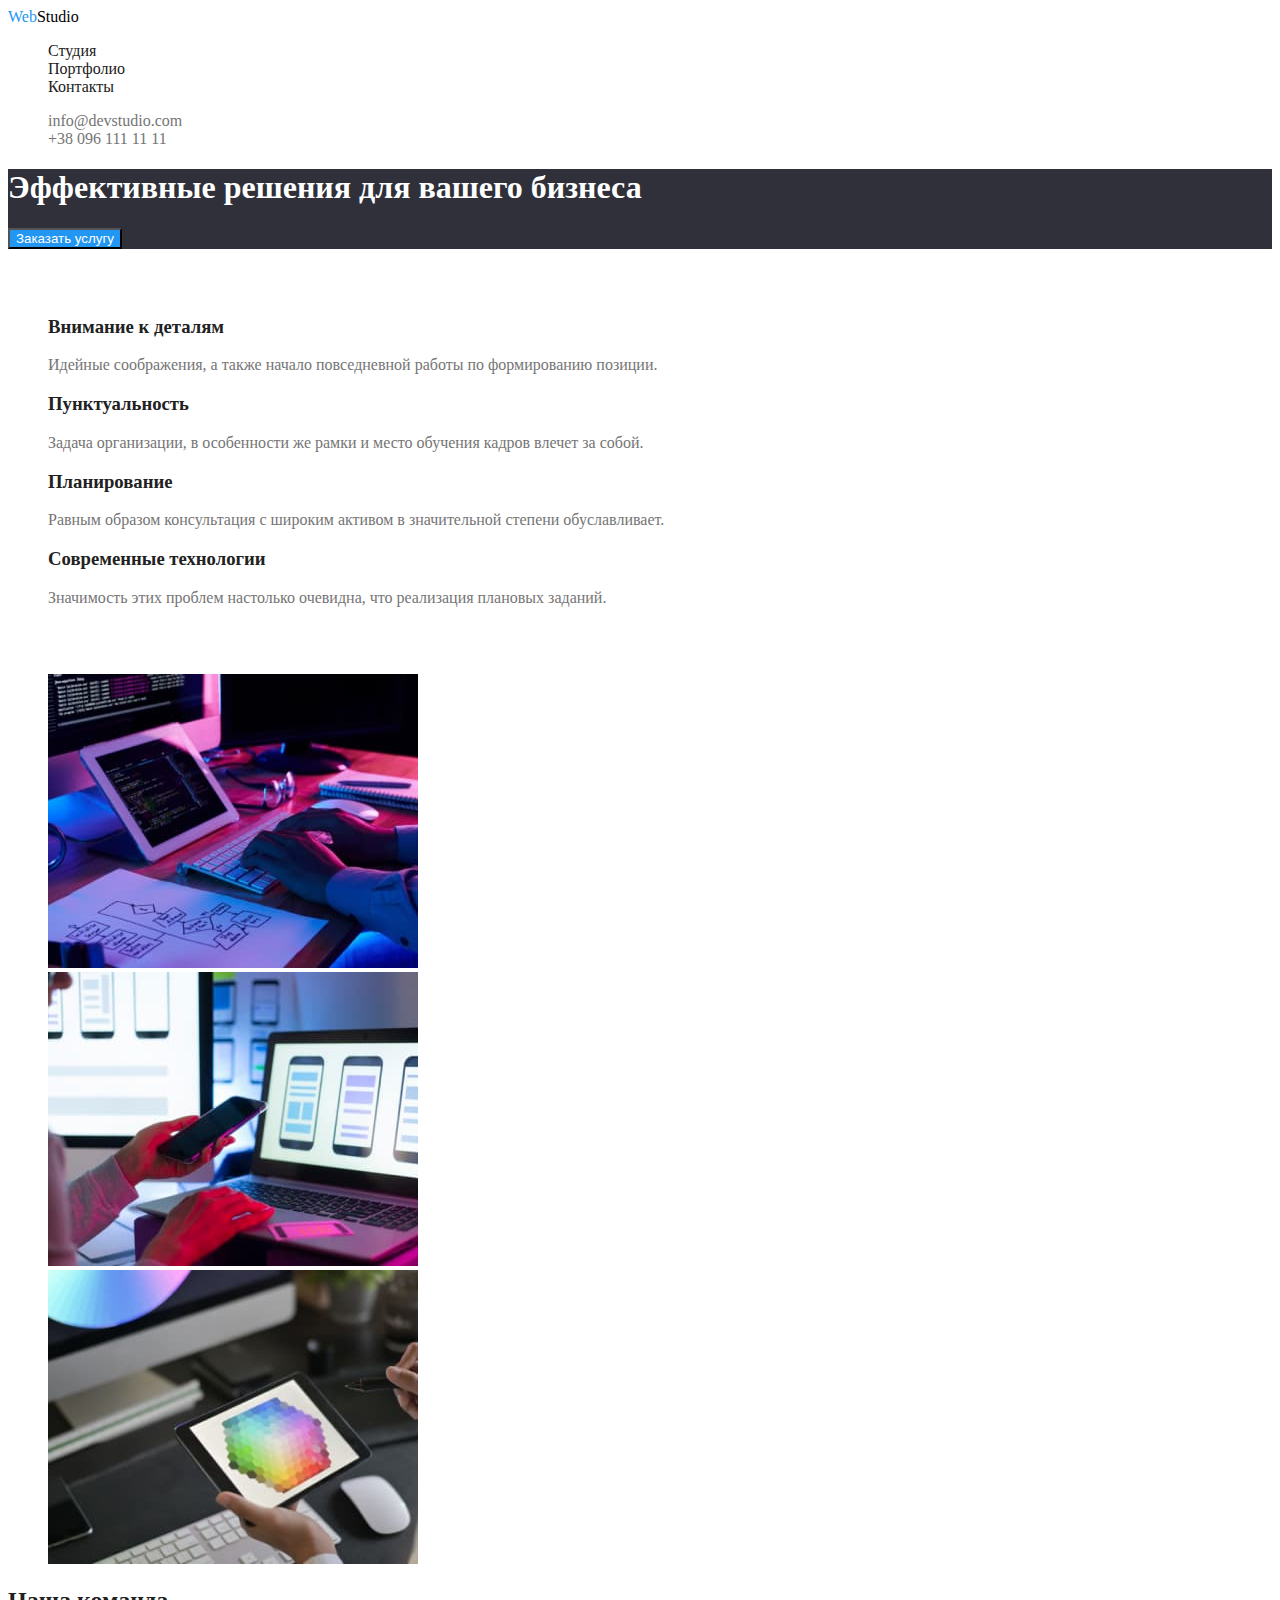
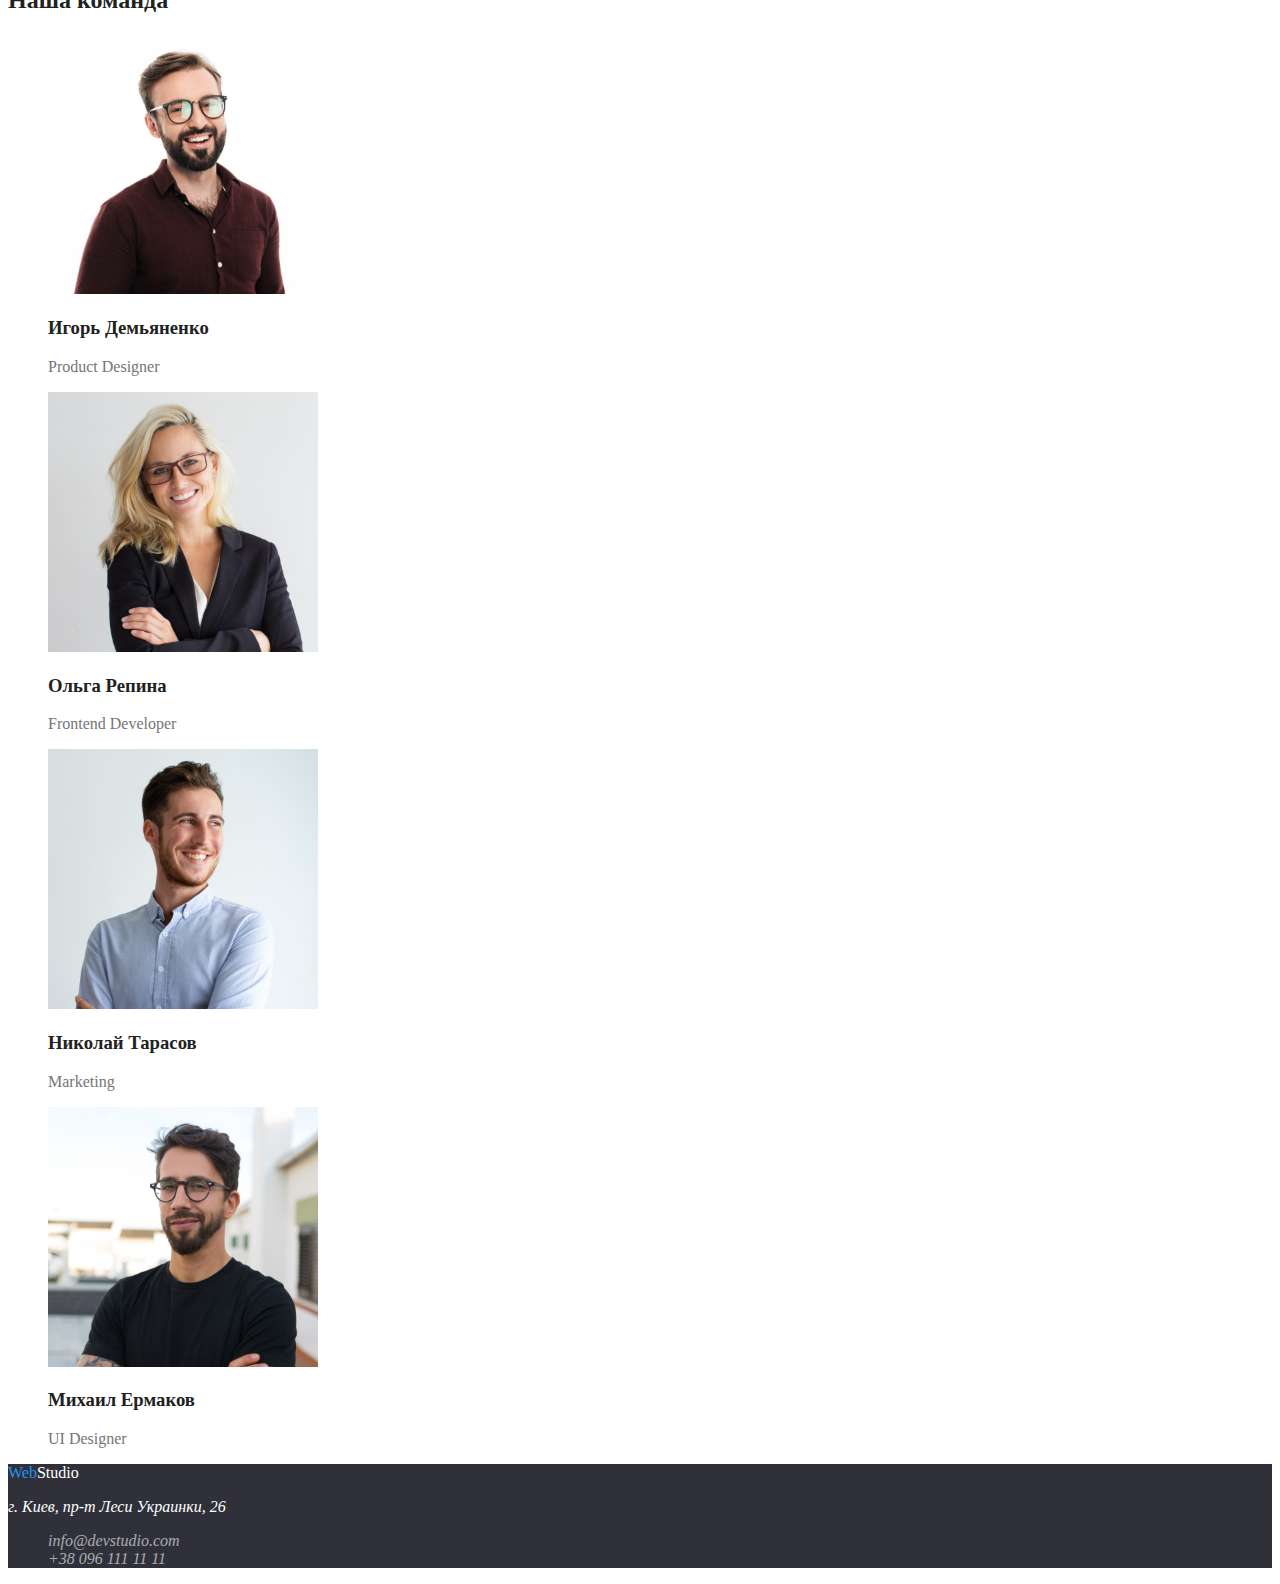
==== index.html @ 600e69ac "Добавляет цвет" ====
<!DOCTYPE html>
<html lang="ru">
    <head>
        <meta charset="UTF-8">
        <meta http-equiv="X-UA-Compatible" content="IE=edge">
        <meta name="viewport" content="width=device-width, initial-scale=1.0">
        <title>Document</title>
        <link rel="stylesheet" href="./CSS/styles.css">
    </head>
    <body>

        <!-- Site header -->
        <header>
            <nav>
                <a href="./index.html" lang="en" class="logo link"> <span class="logo-first-part">Web</span>Studio</a>
                <ul class="list site-nav">
                    <li><a href="./index.html" class="link">Студия</a></li>
                    <li><a href="./portfolio.html" class="link">Портфолио</a></li>
                    <li><a href="" class="link">Контакты</a></li>
                </ul>
            
                <ul class="list auth-nav">
                    <li><a href="mailto:info@devstudio.com" class="link">info@devstudio.com</a></li>
                    <li><a href="tell:+380961111111" class="link">+38 096 111 11 11</a></li>
                </ul>
            </nav>
        </header>

        <main>

            <!-- Banner -->

            <section class="hero">
                <h1 class="hero-title">Эффективные решения
                     для вашего бизнеса</h1>
                <button type="button" class="hero-button">Заказать услугу</button>
            </section>

            <!-- What We offer-->

            <section class="section-offer">
                <h2 class="offer-title">Что мы предлагаем</h2>
                <ul class="list offer-list">
                    <li>
                        <h3 class="title">Внимание к деталям</h3>
                        <p>Идейные соображения, а также начало повседневной работы по формированию позиции.  
                        </p>
                    </li>
                    <li>
                        <h3 class="title">Пунктуальность</h3>
                        <p>Задача организации, в особенности же рамки и место обучения кадров влечет за собой.
                        </p>
                    </li>
                    <li>
                        <h3 class="title">Планирование</h3>
                        <p>Равным образом консультация с широким активом в значительной степени обуславливает.
                        </p>
                    </li>
                    <li>
                        <h3 class="title">Современные технологии</h3>
                        <p>Значимость этих проблем настолько очевидна, что реализация плановых заданий.
                        </p>
                    </li>
                </ul>
            </section>

            <!-- What We do -->

            <section class="section">
                <h2 class="wwd-title">Чем мы занимаемся</h2>
                <ul  class="list">
                    <li>
                        <img src="./images/box1.jpg" alt="Верстка кода" width="370" height="294">
                    </li>
                    <li>
                        <img src="./images/box2.jpg" alt="Оптимизация" width="370" height="294">
                    </li>
                    <li>
                        <img src="./images/box3.jpg" alt="Дизайн" width="370" height="294">
                    </li>
                </ul>
            </section>

            <!-- Our team -->
            
            <section class="team-section">
                <h2 class="section-title">Наша команда</h2>
                <ul class="list team-list">
                    <li>
                        <img src="./images/team_foto_1.jpg" alt="Product Designer" width="270" height="260">
                        <h3 class="title">Игорь Демьяненко</h3>
                        <p lang="en">Product Designer</p>
                    </li>
                    <li>
                        <img src="./images/team_foto_2.jpg" alt="Frontend Developer" width="270" height="260">
                        <h3 class="title">Ольга Репина</h3>
                        <p lang="en">Frontend Developer</p>
                    </li>
                    <li>
                        <img src="./images/team_foto_3.jpg" alt="Marketing" width="270" height="260">
                        <h3 class="title">Николай Тарасов</h3>
                        <p lang="en">Marketing</p>
                    </li>
                    <li>
                        <img src="./images/team_foto_4.jpg" alt="UI Designer" width="270" height="260">
                        <h3 class="title">Михаил Ермаков</h3>
                        <p lang="en">UI Designer</p>
                    </li>
                </ul>
            </section>

        </main>

        <!-- Site footer -->

        <footer class="bg-footer">
            <a href="./index.html" lang="en" class="logo link"><span class="logo-first-part">Web</span>Studio</a>
            <address>
                <p>г. Киев, пр-т Леси Украинки, 26</p>
                <ul class="list auth-footer">
                    <li><a href="mailto:info@devstudio.com" class="link">info@devstudio.com</a></li>
                    <li><a href="tell:+380961111111" class="link">+38 096 111 11 11</a></li>
                </ul>
            </address>
        </footer>
    </body>    

</html>
---- CSS/styles.css ----
/* Color main text #757575  */
/* Second color #212121 */
/* wight #FFFFFF */
/* accent  #2196F3 */
/* logo colors #2196F3 #000000 */
/* footer link color  rgba(255, 255, 255, 0,6) */
/* Hero and footer backgrounds color #2F303A */
 :root {
     --primary-text-color: #757575;
     --title-text-color: #212121;
     --accent-color: #2196F3;
     --main-background-color: #FFFFFF;
     --logo-color: #000000;
     --hero-background-color: #2F303A;
     --our-team-section-background-color: F5F4FA;
     --footer-link-color: rgba(255, 255, 255, 60%);
     
 }

body {
    background-color: var(--main-background-color);
    color: var(--primary-text-color);
}

.logo {
    color: var(--logo-color);
}

.logo-first-part {
    color: var(--accent-color);
}

/* Site nav */
.list {
    list-style: none;
}

.link{
    text-decoration: none;
}

.site-nav .link {
    color: var(--title-text-color);
}

.site-nav .link:hover,
.site-nav .link:focus,
.auth-nav .link:hover,
.auth-nav .link:focus{
    color: var(--accent-color);
}

.auth-nav .link {
    color: var(--primary-text-color);
}

/* Main content */

.hero {
    background-color: var(--hero-background-color);
}

.hero-title {
    color: var(--main-background-color);
}

.hero-button {
    background-color: var(--accent-color);
    color: var(--main-background-color);
}

.offer-title,
.wwd-title,
.title-portfolio {
    color: var(--main-background-color);
}

.section-title,
.offer-list .title,
.team-list .title,
.project-list .title {
   color: var(--title-text-color); 
}

.team-section {
    background-color: var(--our-team-section-background-color);
}

.bg-footer,
.bg-footer .logo{
    background-color: var(--hero-background-color);
    color: var(--main-background-color);  
}

.auth-footer .link {
    color: var(--footer-link-color)
}

.portfolio .button {
    background-color: var(--our-team-section-background-color);
    color: var(--title-text-color)
}
.portfolio .button:hover,
.portfolio .button:focus {
    background-color: var(--accent-color);
    color: var(--main-background-color);
}
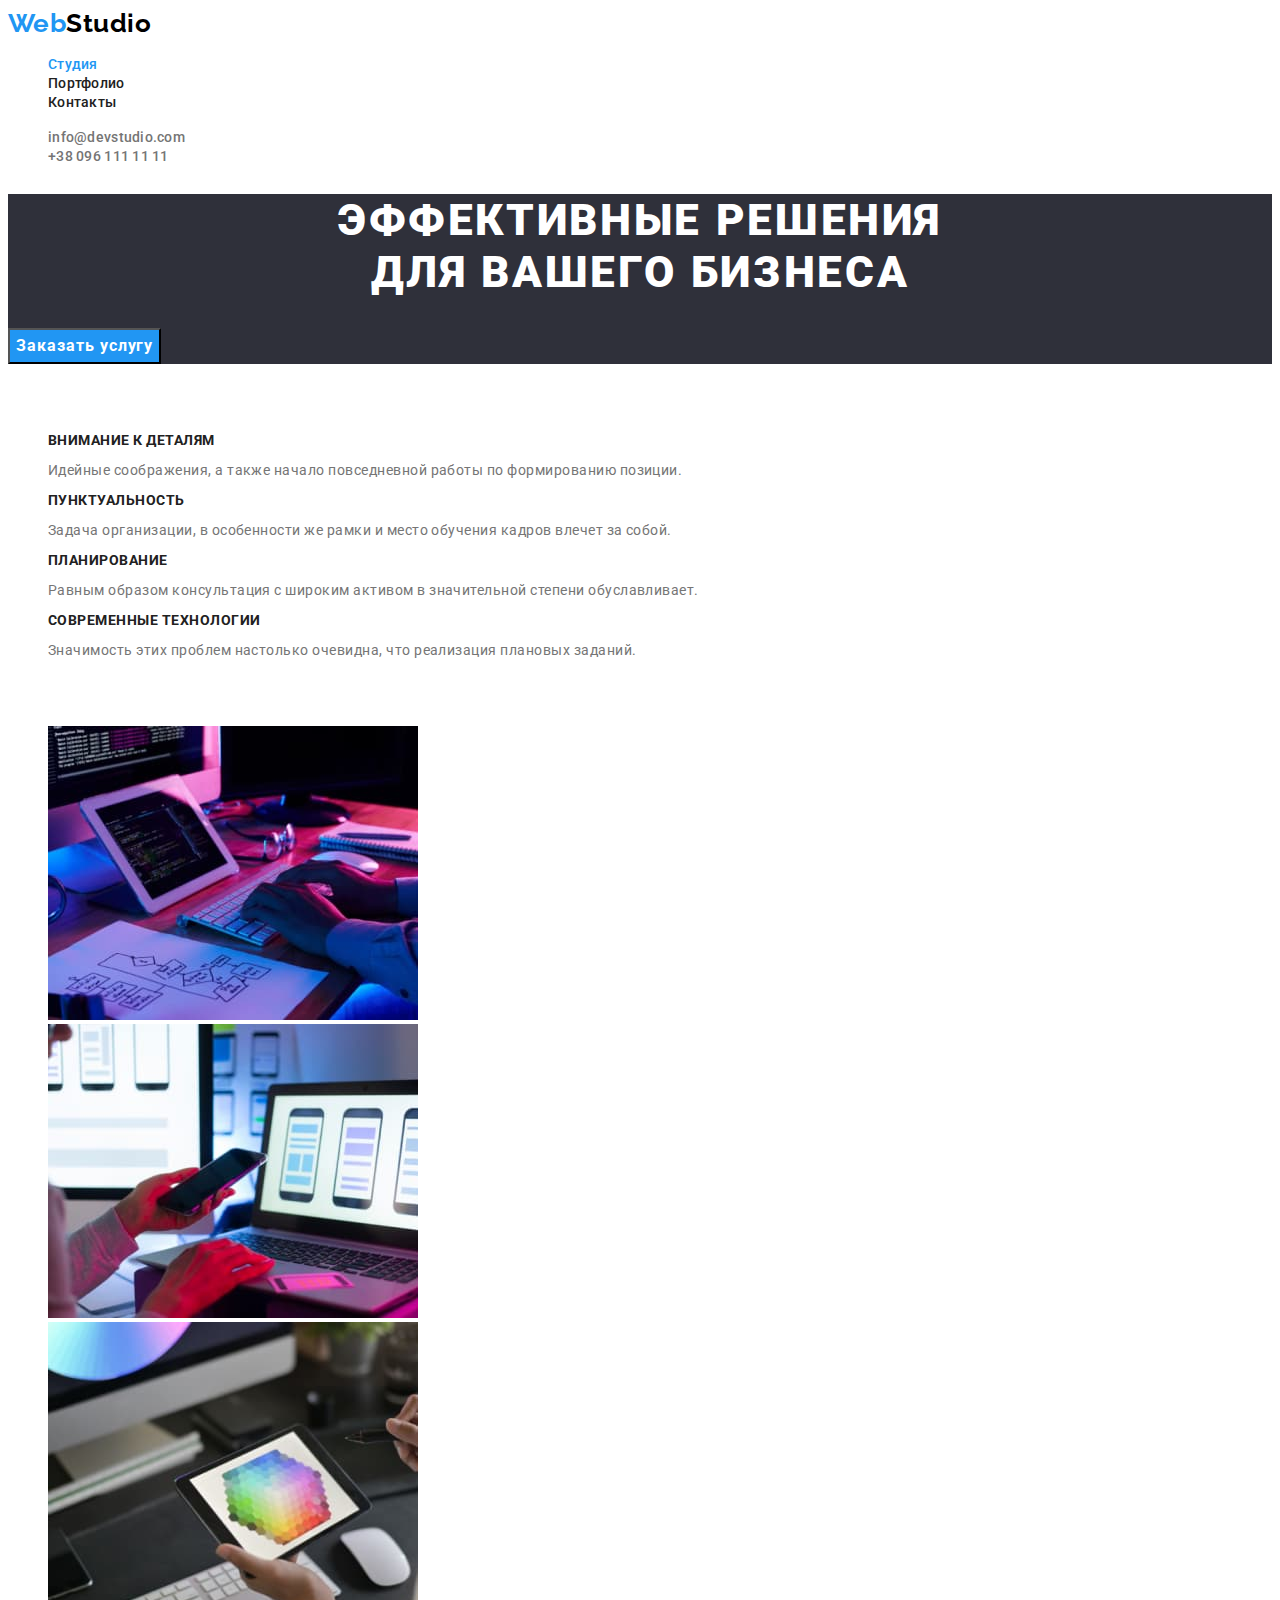
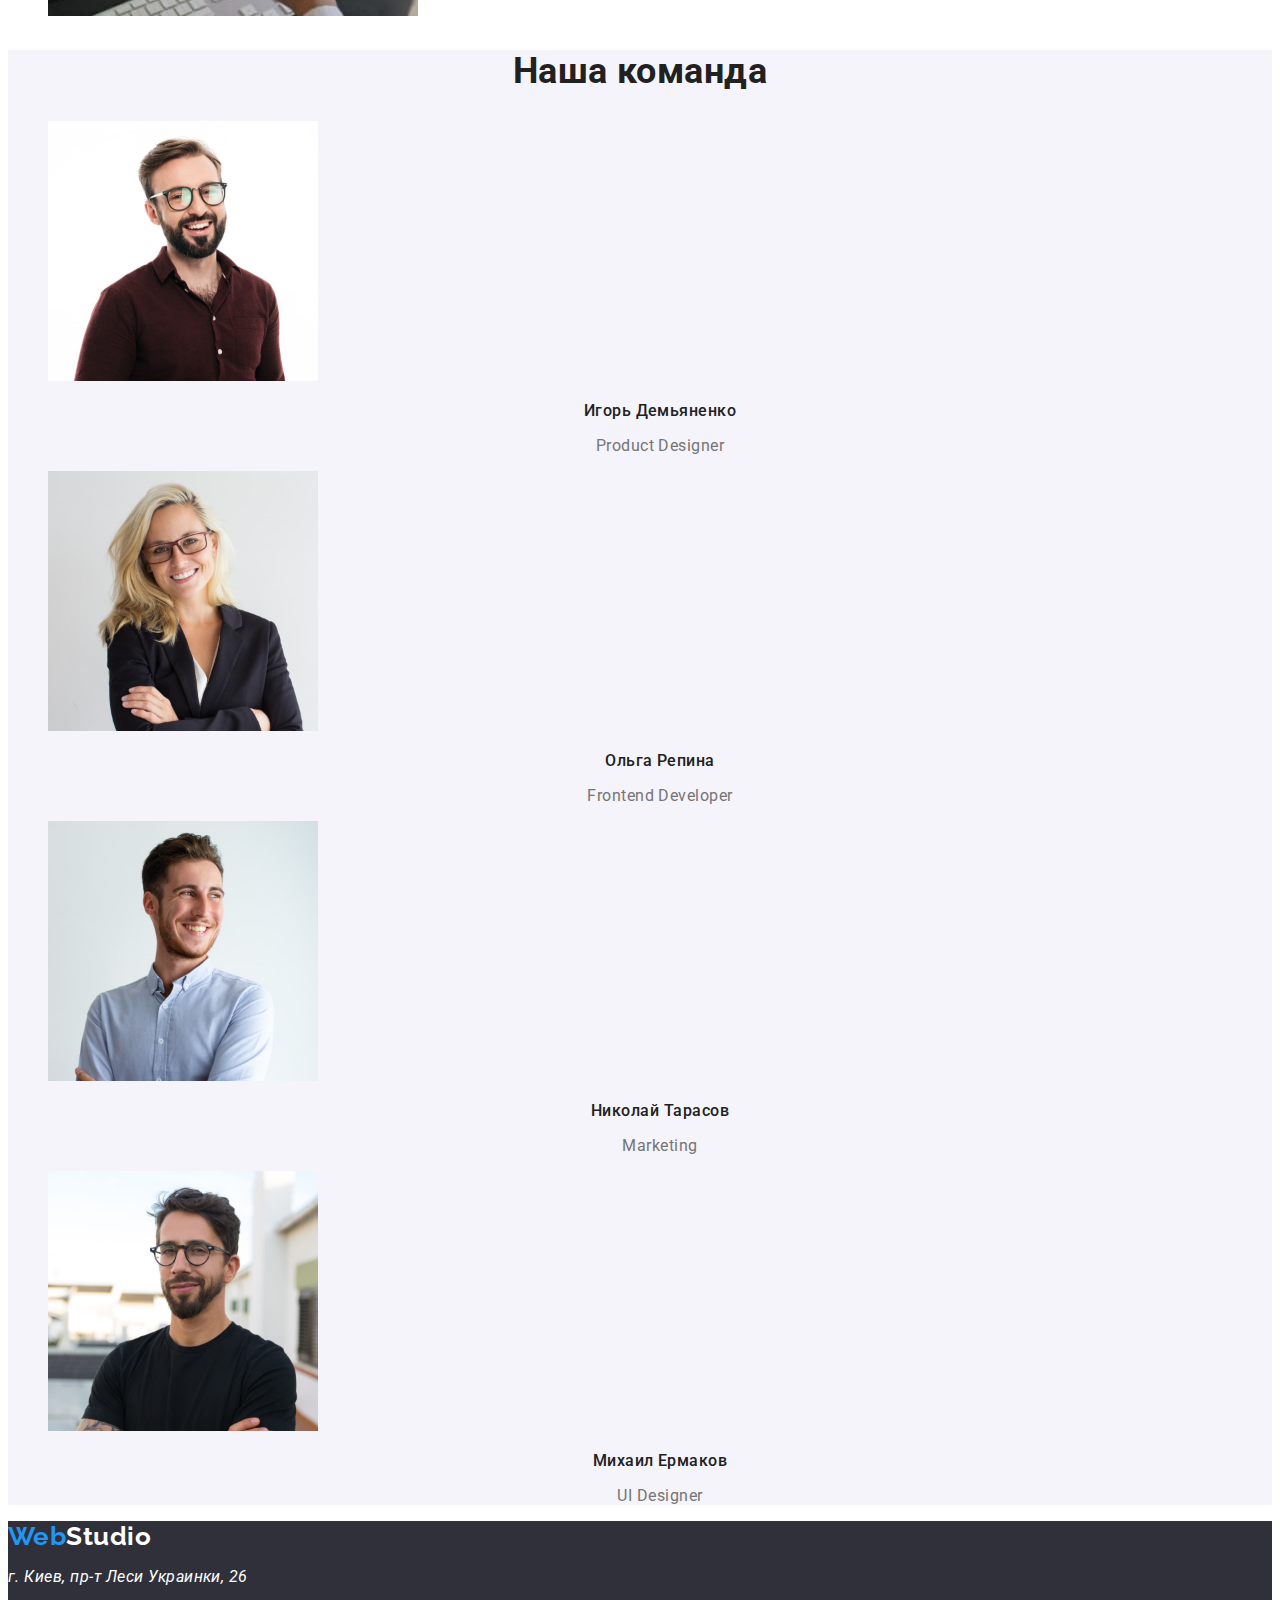
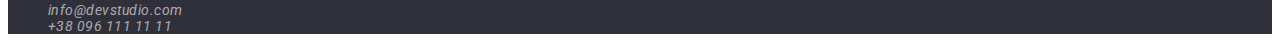
==== commit 25eb38ce: "adds styles to the text" ====
--- a/index.html
+++ b/index.html
@@ -5,6 +5,7 @@
         <meta http-equiv="X-UA-Compatible" content="IE=edge">
         <meta name="viewport" content="width=device-width, initial-scale=1.0">
         <title>Document</title>
+        <link href="https://fonts.googleapis.com/css2?family=Raleway:wght@700&family=Roboto:wght@400;500;700;900&display=swap" rel="stylesheet"> 
         <link rel="stylesheet" href="./CSS/styles.css">
     </head>
     <body>
@@ -14,7 +15,7 @@
             <nav>
                 <a href="./index.html" lang="en" class="logo link"> <span class="logo-first-part">Web</span>Studio</a>
                 <ul class="list site-nav">
-                    <li><a href="./index.html" class="link">Студия</a></li>
+                    <li><a href="./index.html" class="link current">Студия</a></li>
                     <li><a href="./portfolio.html" class="link">Портфолио</a></li>
                     <li><a href="" class="link">Контакты</a></li>
                 </ul>
@@ -31,8 +32,7 @@
             <!-- Banner -->
 
             <section class="hero">
-                <h1 class="hero-title">Эффективные решения
-                     для вашего бизнеса</h1>
+                <h1 class="hero-title">Эффективные решения <br/> для вашего бизнеса</h1>
                 <button type="button" class="hero-button">Заказать услугу</button>
             </section>
 
@@ -43,22 +43,22 @@
                 <ul class="list offer-list">
                     <li>
                         <h3 class="title">Внимание к деталям</h3>
-                        <p>Идейные соображения, а также начало повседневной работы по формированию позиции.  
+                        <p class="text">Идейные соображения, а также начало повседневной работы по формированию позиции.  
                         </p>
                     </li>
                     <li>
                         <h3 class="title">Пунктуальность</h3>
-                        <p>Задача организации, в особенности же рамки и место обучения кадров влечет за собой.
+                        <p class="text">Задача организации, в особенности же рамки и место обучения кадров влечет за собой.
                         </p>
                     </li>
                     <li>
                         <h3 class="title">Планирование</h3>
-                        <p>Равным образом консультация с широким активом в значительной степени обуславливает.
+                        <p class="text">Равным образом консультация с широким активом в значительной степени обуславливает.
                         </p>
                     </li>
                     <li>
                         <h3 class="title">Современные технологии</h3>
-                        <p>Значимость этих проблем настолько очевидна, что реализация плановых заданий.
+                        <p class="text">Значимость этих проблем настолько очевидна, что реализация плановых заданий.
                         </p>
                     </li>
                 </ul>
@@ -89,22 +89,22 @@
                     <li>
                         <img src="./images/team_foto_1.jpg" alt="Product Designer" width="270" height="260">
                         <h3 class="title">Игорь Демьяненко</h3>
-                        <p lang="en">Product Designer</p>
+                        <p lang="en" class="text">Product Designer</p>
                     </li>
                     <li>
                         <img src="./images/team_foto_2.jpg" alt="Frontend Developer" width="270" height="260">
                         <h3 class="title">Ольга Репина</h3>
-                        <p lang="en">Frontend Developer</p>
+                        <p lang="en" class="text">Frontend Developer</p>
                     </li>
                     <li>
                         <img src="./images/team_foto_3.jpg" alt="Marketing" width="270" height="260">
                         <h3 class="title">Николай Тарасов</h3>
-                        <p lang="en">Marketing</p>
+                        <p lang="en" class="text">Marketing</p>
                     </li>
                     <li>
                         <img src="./images/team_foto_4.jpg" alt="UI Designer" width="270" height="260">
                         <h3 class="title">Михаил Ермаков</h3>
-                        <p lang="en">UI Designer</p>
+                        <p lang="en" class="text">UI Designer</p>
                     </li>
                 </ul>
             </section>
--- a/CSS/styles.css
+++ b/CSS/styles.css
@@ -13,7 +13,7 @@
      --main-background-color: #FFFFFF;
      --logo-color: #000000;
      --hero-background-color: #2F303A;
-     --our-team-section-background-color: F5F4FA;
+     --our-team-section-background-color: #F5F4FA;
      --footer-link-color: rgba(255, 255, 255, 60%);
      
  }
@@ -21,10 +21,16 @@
 body {
     background-color: var(--main-background-color);
     color: var(--primary-text-color);
+    font-family: Roboto, sans-serif;
+    letter-spacing: 0.03em;
 }
 
 .logo {
     color: var(--logo-color);
+    font-family: Raleway, cursive; 
+    font-weight: bold;
+    font-size: 26px;
+    line-height: 1,19;
 }
 
 .logo-first-part {
@@ -42,6 +48,10 @@
 
 .site-nav .link {
     color: var(--title-text-color);
+    font-weight: 500;
+    font-size: 14px;
+    line-height: 1,14;
+    letter-spacing: 0.02em;
 }
 
 .site-nav .link:hover,
@@ -51,8 +61,17 @@
     color: var(--accent-color);
 }
 
+.site-nav .link.current,
+.title-portfolio .button.current {
+    color: var(--accent-color);
+}
+
 .auth-nav .link {
     color: var(--primary-text-color);
+    font-weight: 500;
+    font-size: 14px;
+    line-height: 1,14;
+    letter-spacing: 0.02em;
 }
 
 /* Main content */
@@ -63,11 +82,22 @@
 
 .hero-title {
     color: var(--main-background-color);
+    font-weight: 900;
+    font-size: 44px;
+    line-height: 1,36;
+    text-align: center;
+    letter-spacing: 0.06em;
+    text-transform: uppercase;
 }
 
 .hero-button {
     background-color: var(--accent-color);
     color: var(--main-background-color);
+    font-family: inherit;
+    font-weight: bold;
+    font-size: 16px;
+    line-height: 1.88;
+    letter-spacing: 0.06em;
 }
 
 .offer-title,
@@ -83,8 +113,41 @@
    color: var(--title-text-color); 
 }
 
+.section-title {
+    font-weight: bold;
+    font-size: 36px;
+    line-height: 1,16;
+    text-align: center;
+}
+
+.offer-list .title {
+    font-weight: bold;
+    font-size: 14px;
+    line-height: 1,14;
+    text-transform: uppercase;
+}
+
+.section-offer .text{
+    font-size: 14px;
+    line-height: 1,71;
+}
+
 .team-section {
     background-color: var(--our-team-section-background-color);
+}
+
+.team-section .title {
+    font-weight: 500;
+    font-size: 16px;
+    line-height: 1,19;
+    text-align: center;
+}
+
+.team-section .text {
+    font-size: 16px;
+    line-height: 1,19;
+    text-align: center;
+
 }
 
 .bg-footer,
@@ -97,15 +160,36 @@
     color: var(--footer-link-color)
 }
 
+.auth-footer {
+    font-size: 14px;
+    line-height: 1,71;
+}
+
 .portfolio .button {
     background-color: var(--our-team-section-background-color);
-    color: var(--title-text-color)
+    color: var(--title-text-color);
+    font-family: inherit;
+    font-weight: 500;
+    font-size: 16px;
+    line-height: 1,63;
 }
 .portfolio .button:hover,
 .portfolio .button:focus {
     background-color: var(--accent-color);
     color: var(--main-background-color);
 }
+
+.project-list .title {
+    font-weight: bold;
+    font-size: 18px;
+    line-height: 2;
+    letter-spacing: 0.06em;
+}
+
+.project-list .text {
+    font-size: 16px;
+    line-height: 1,88;
+}
     
 
 
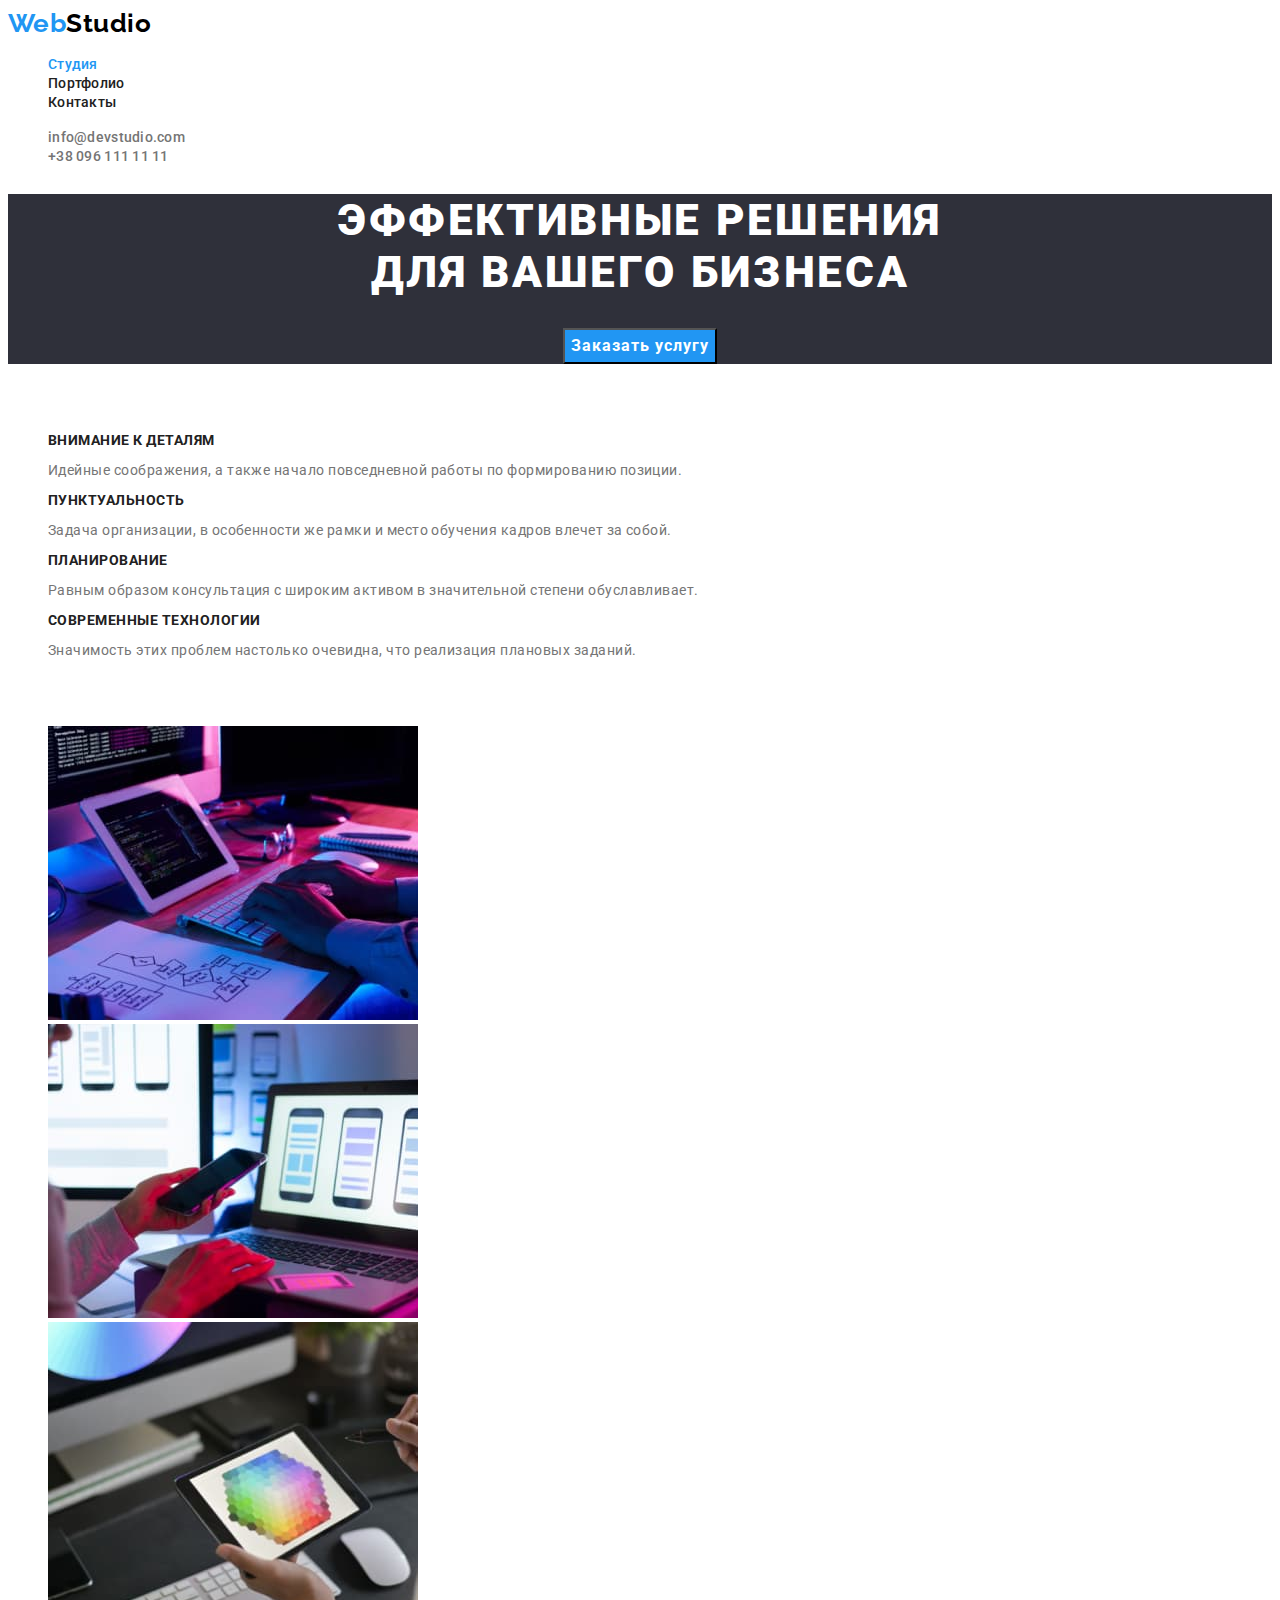
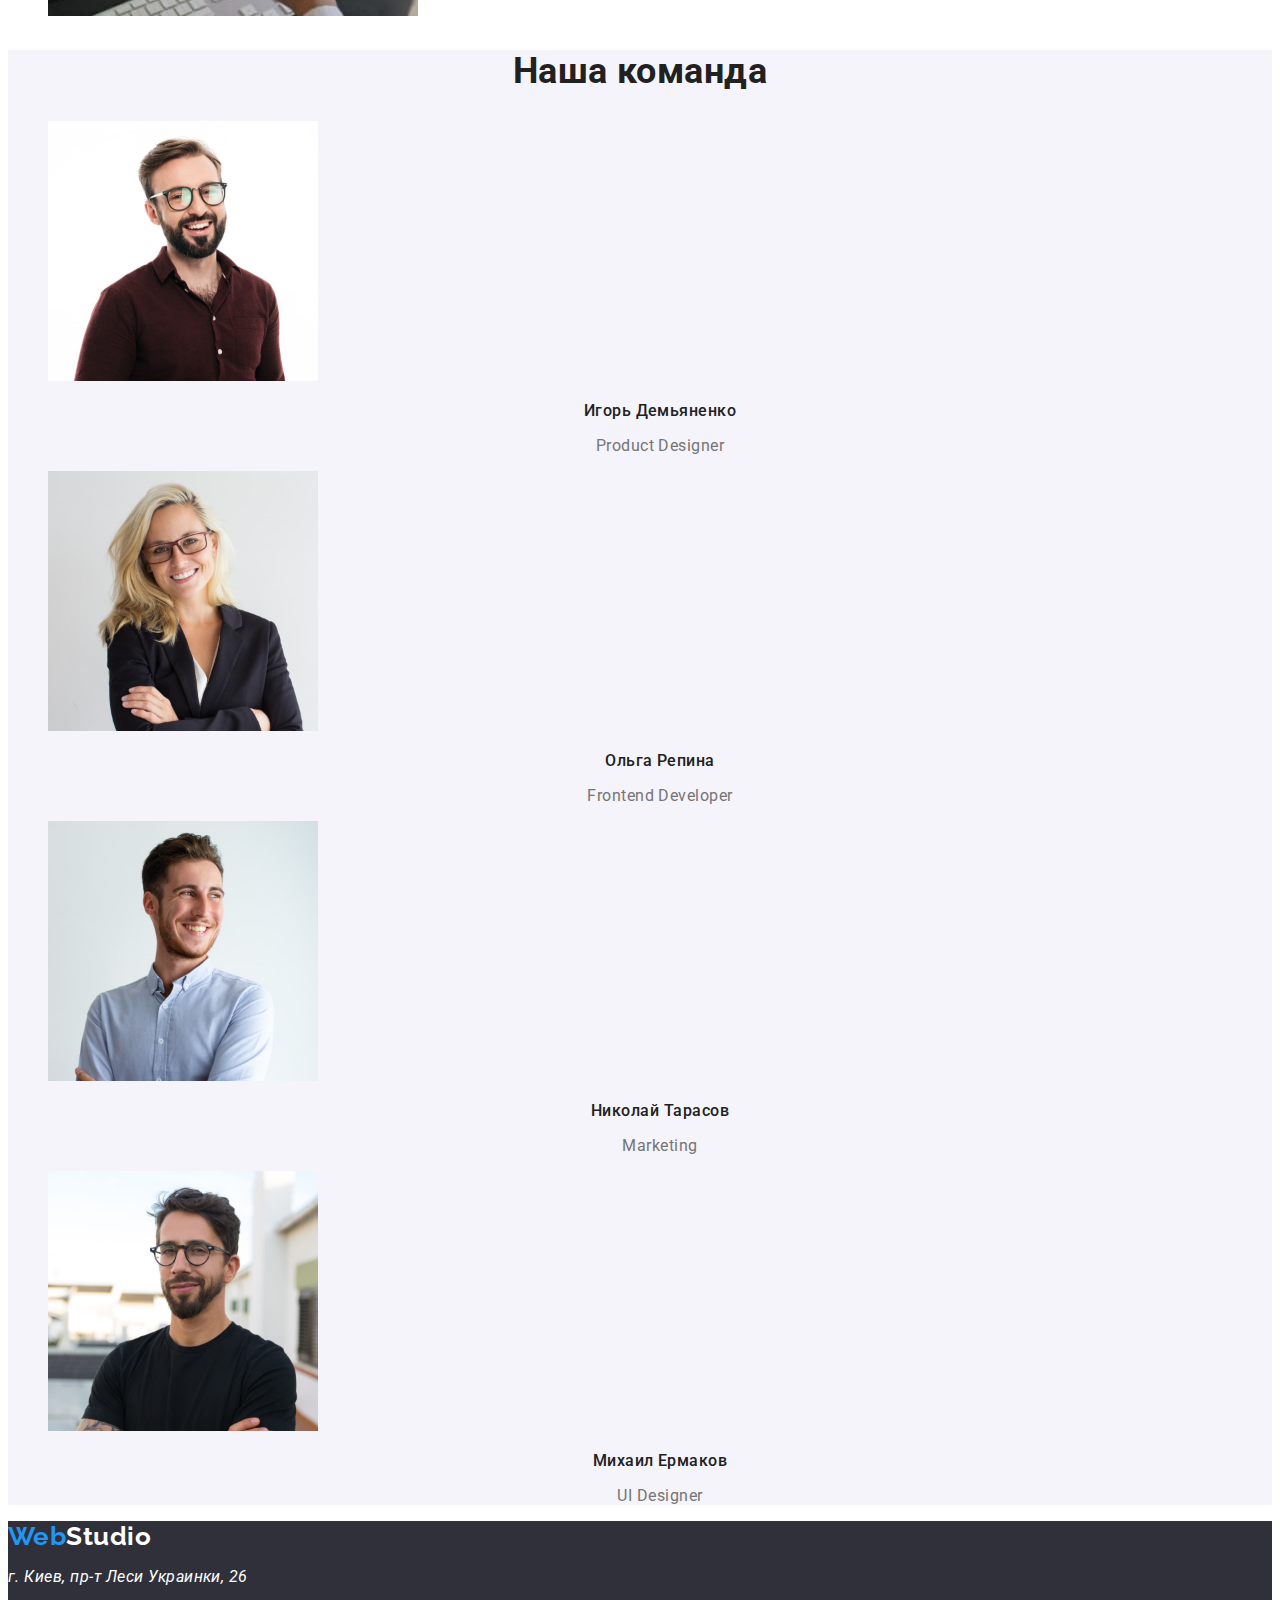
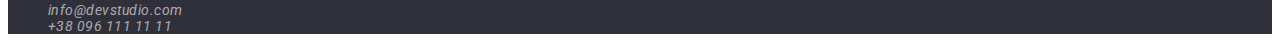
==== commit 126d4ba2: "Addes edits" ====
--- a/index.html
+++ b/index.html
@@ -22,7 +22,7 @@
             
                 <ul class="list auth-nav">
                     <li><a href="mailto:info@devstudio.com" class="link">info@devstudio.com</a></li>
-                    <li><a href="tell:+380961111111" class="link">+38 096 111 11 11</a></li>
+                    <li><a href="tel:+380961111111" class="link">+38 096 111 11 11</a></li>
                 </ul>
             </nav>
         </header>
@@ -119,7 +119,7 @@
                 <p>г. Киев, пр-т Леси Украинки, 26</p>
                 <ul class="list auth-footer">
                     <li><a href="mailto:info@devstudio.com" class="link">info@devstudio.com</a></li>
-                    <li><a href="tell:+380961111111" class="link">+38 096 111 11 11</a></li>
+                    <li><a href="tel:+380961111111" class="link">+38 096 111 11 11</a></li>
                 </ul>
             </address>
         </footer>
--- a/CSS/styles.css
+++ b/CSS/styles.css
@@ -28,7 +28,7 @@
 .logo {
     color: var(--logo-color);
     font-family: Raleway, cursive; 
-    font-weight: bold;
+    font-weight: 700;
     font-size: 26px;
     line-height: 1,19;
 }
@@ -74,10 +74,11 @@
     letter-spacing: 0.02em;
 }
 
-/* Main content */
+/* Hero content */
 
 .hero {
     background-color: var(--hero-background-color);
+    text-align: center;
 }
 
 .hero-title {
@@ -94,7 +95,7 @@
     background-color: var(--accent-color);
     color: var(--main-background-color);
     font-family: inherit;
-    font-weight: bold;
+    font-weight: 700;
     font-size: 16px;
     line-height: 1.88;
     letter-spacing: 0.06em;
@@ -114,14 +115,14 @@
 }
 
 .section-title {
-    font-weight: bold;
+    font-weight: 700;
     font-size: 36px;
     line-height: 1,16;
     text-align: center;
 }
 
 .offer-list .title {
-    font-weight: bold;
+    font-weight: 700;
     font-size: 14px;
     line-height: 1,14;
     text-transform: uppercase;
@@ -149,6 +150,8 @@
     text-align: center;
 
 }
+
+/* Footer content */
 
 .bg-footer,
 .bg-footer .logo{
@@ -160,10 +163,18 @@
     color: var(--footer-link-color)
 }
 
+.auth-footer .link:hover,
+.auth-footer .link:focus {
+    background-color: var(--primary-text-color);
+    color: var(--our-team-section-background-color);
+}
+
 .auth-footer {
     font-size: 14px;
     line-height: 1,71;
 }
+
+/* Portfolio content */
 
 .portfolio .button {
     background-color: var(--our-team-section-background-color);
@@ -173,6 +184,12 @@
     font-size: 16px;
     line-height: 1,63;
 }
+
+.portfolio .button,
+.hero-button {
+    cursor: pointer;
+}
+
 .portfolio .button:hover,
 .portfolio .button:focus {
     background-color: var(--accent-color);
@@ -180,7 +197,7 @@
 }
 
 .project-list .title {
-    font-weight: bold;
+    font-weight: 700;
     font-size: 18px;
     line-height: 2;
     letter-spacing: 0.06em;
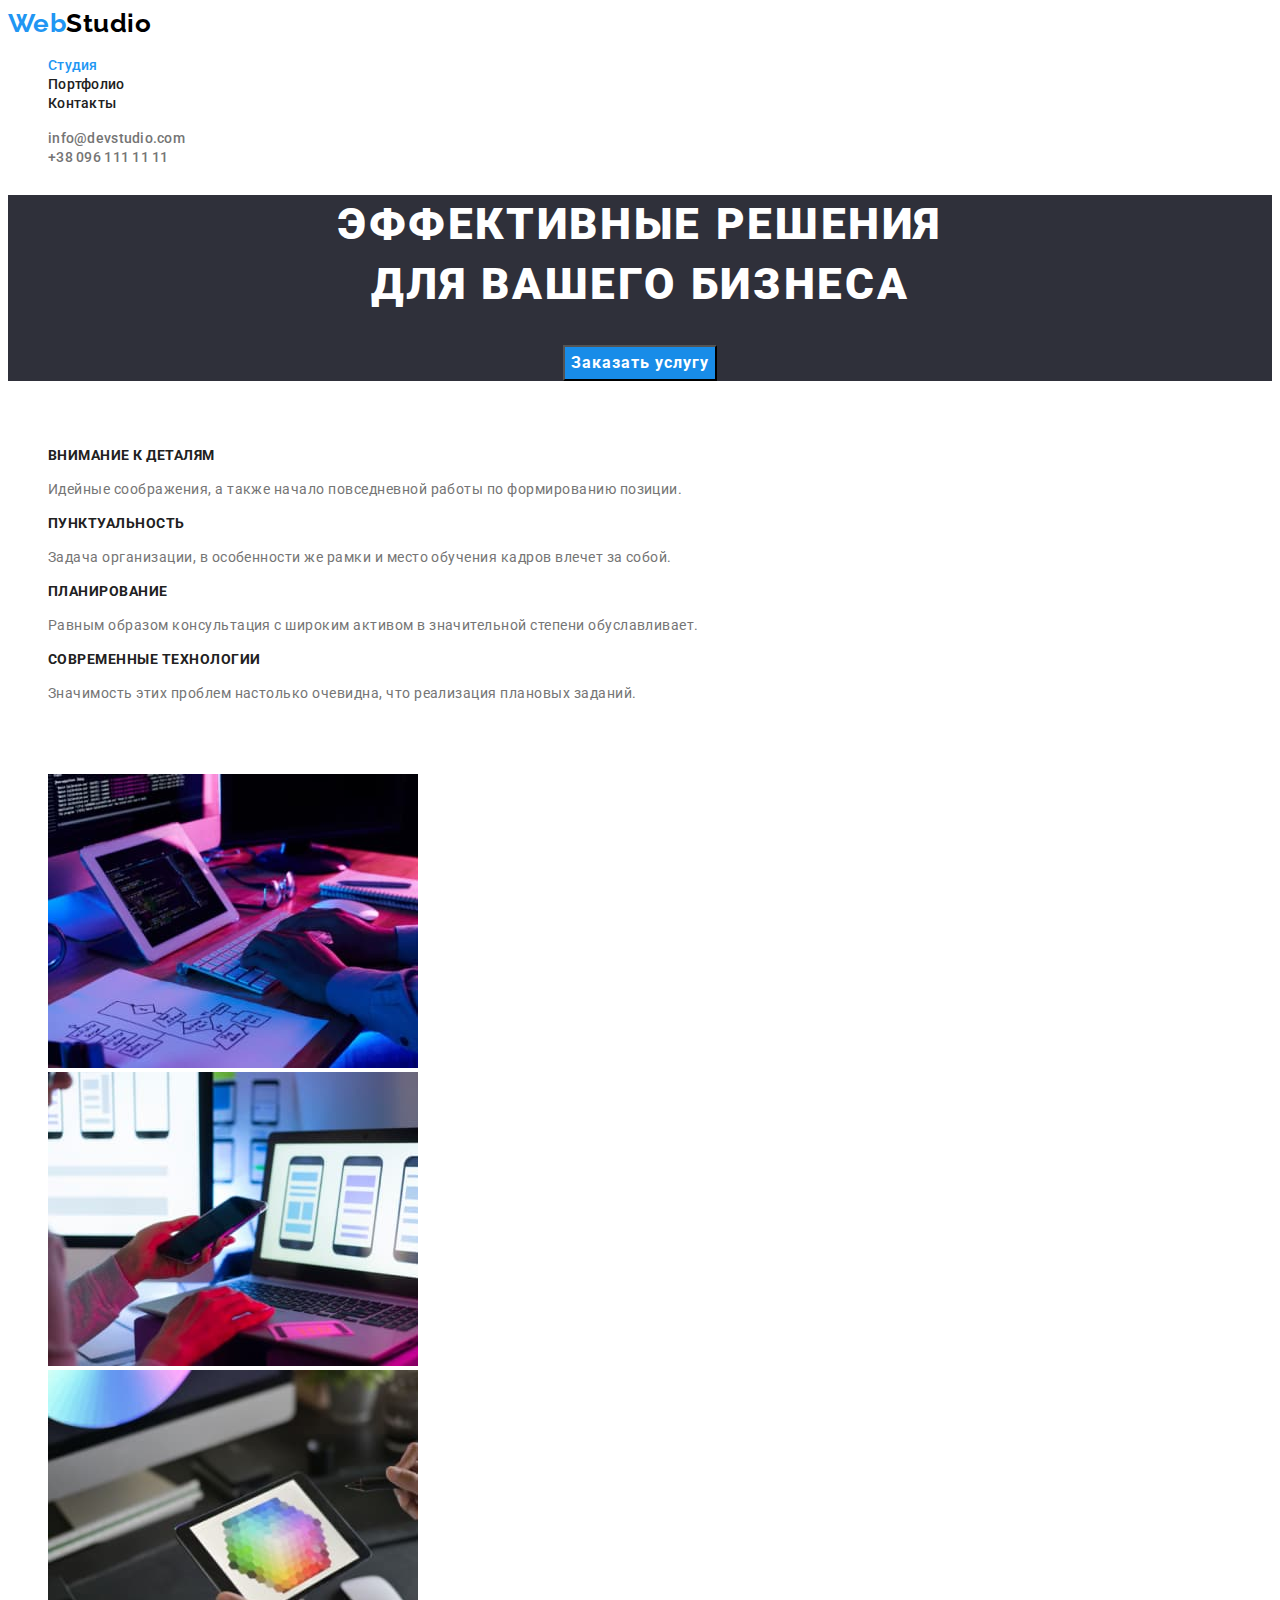
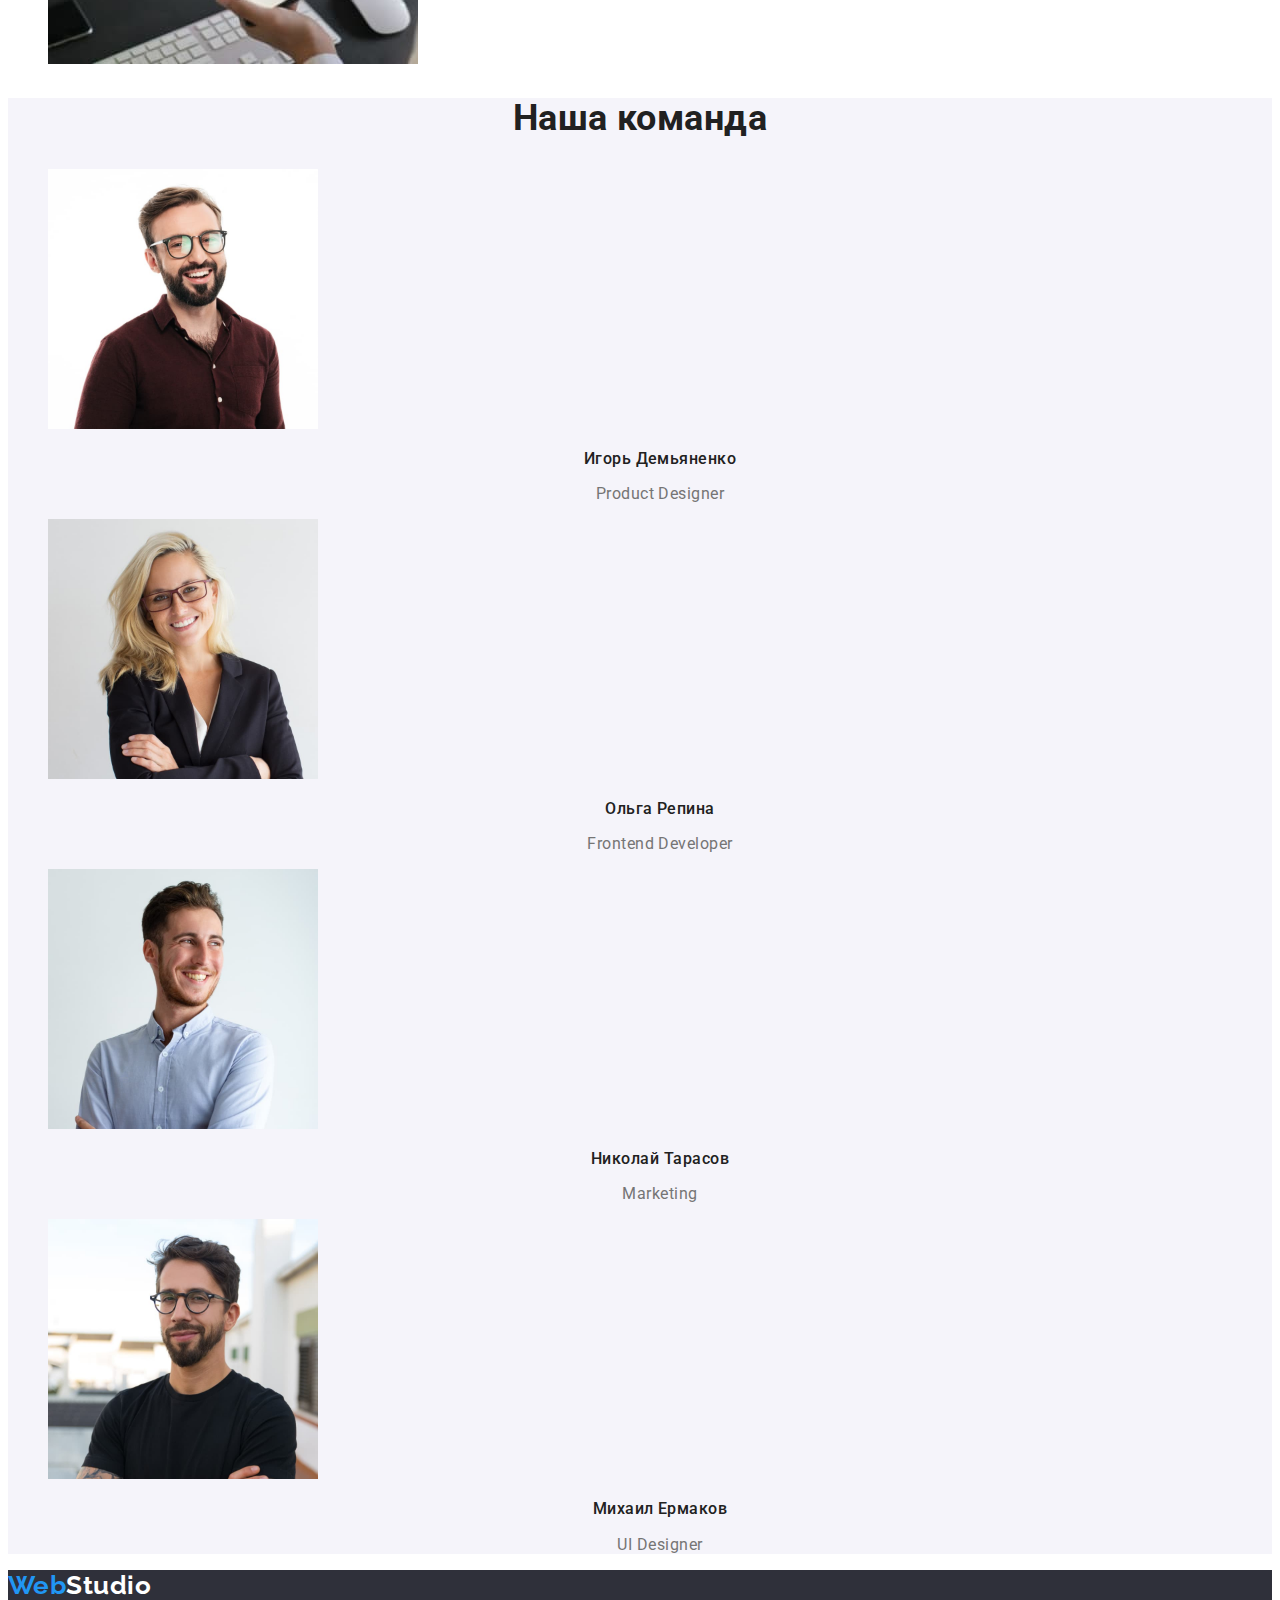
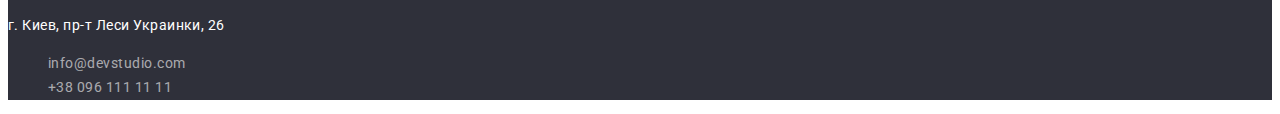
==== commit faa24890: "addes edit to portfolio ul  and footer address" ====
--- a/index.html
+++ b/index.html
@@ -115,7 +115,7 @@
 
         <footer class="bg-footer">
             <a href="./index.html" lang="en" class="logo link"><span class="logo-first-part">Web</span>Studio</a>
-            <address>
+            <address class="address">
                 <p>г. Киев, пр-т Леси Украинки, 26</p>
                 <ul class="list auth-footer">
                     <li><a href="mailto:info@devstudio.com" class="link">info@devstudio.com</a></li>
--- a/CSS/styles.css
+++ b/CSS/styles.css
@@ -15,6 +15,7 @@
      --hero-background-color: #2F303A;
      --our-team-section-background-color: #F5F4FA;
      --footer-link-color: rgba(255, 255, 255, 60%);
+     --hero-button-color: #188CE8;
      
  }
 
@@ -30,7 +31,7 @@
     font-family: Raleway, cursive; 
     font-weight: 700;
     font-size: 26px;
-    line-height: 1,19;
+    line-height: 1.19;
 }
 
 .logo-first-part {
@@ -50,7 +51,7 @@
     color: var(--title-text-color);
     font-weight: 500;
     font-size: 14px;
-    line-height: 1,14;
+    line-height: 1.14;
     letter-spacing: 0.02em;
 }
 
@@ -70,7 +71,7 @@
     color: var(--primary-text-color);
     font-weight: 500;
     font-size: 14px;
-    line-height: 1,14;
+    line-height: 1.14;
     letter-spacing: 0.02em;
 }
 
@@ -85,20 +86,27 @@
     color: var(--main-background-color);
     font-weight: 900;
     font-size: 44px;
-    line-height: 1,36;
+    line-height: 1.36;
     text-align: center;
     letter-spacing: 0.06em;
     text-transform: uppercase;
 }
 
 .hero-button {
-    background-color: var(--accent-color);
+    background-color: var(--hero-button-color);
     color: var(--main-background-color);
     font-family: inherit;
     font-weight: 700;
     font-size: 16px;
     line-height: 1.88;
     letter-spacing: 0.06em;
+
+    align-items: center;
+}
+
+.hero-button:focus,
+.hero-button:hover {
+    background-color: var(--accent-color);
 }
 
 .offer-title,
@@ -117,20 +125,20 @@
 .section-title {
     font-weight: 700;
     font-size: 36px;
-    line-height: 1,16;
+    line-height: 1.16;
     text-align: center;
 }
 
 .offer-list .title {
     font-weight: 700;
     font-size: 14px;
-    line-height: 1,14;
+    line-height: 1.14;
     text-transform: uppercase;
 }
 
 .section-offer .text{
     font-size: 14px;
-    line-height: 1,71;
+    line-height: 1.71;
 }
 
 .team-section {
@@ -140,13 +148,13 @@
 .team-section .title {
     font-weight: 500;
     font-size: 16px;
-    line-height: 1,19;
+    line-height: 1.19;
     text-align: center;
 }
 
 .team-section .text {
     font-size: 16px;
-    line-height: 1,19;
+    line-height: 1.19;
     text-align: center;
 
 }
@@ -159,6 +167,12 @@
     color: var(--main-background-color);  
 }
 
+.address {
+font-style: normal;
+font-size: 14px;
+line-height: 1.71;
+}
+
 .auth-footer .link {
     color: var(--footer-link-color)
 }
@@ -171,7 +185,7 @@
 
 .auth-footer {
     font-size: 14px;
-    line-height: 1,71;
+    line-height: 1.71;
 }
 
 /* Portfolio content */
@@ -182,7 +196,7 @@
     font-family: inherit;
     font-weight: 500;
     font-size: 16px;
-    line-height: 1,63;
+    line-height: 1.63;
 }
 
 .portfolio .button,
@@ -205,7 +219,7 @@
 
 .project-list .text {
     font-size: 16px;
-    line-height: 1,88;
+    line-height: 1.88;
 }
     
 
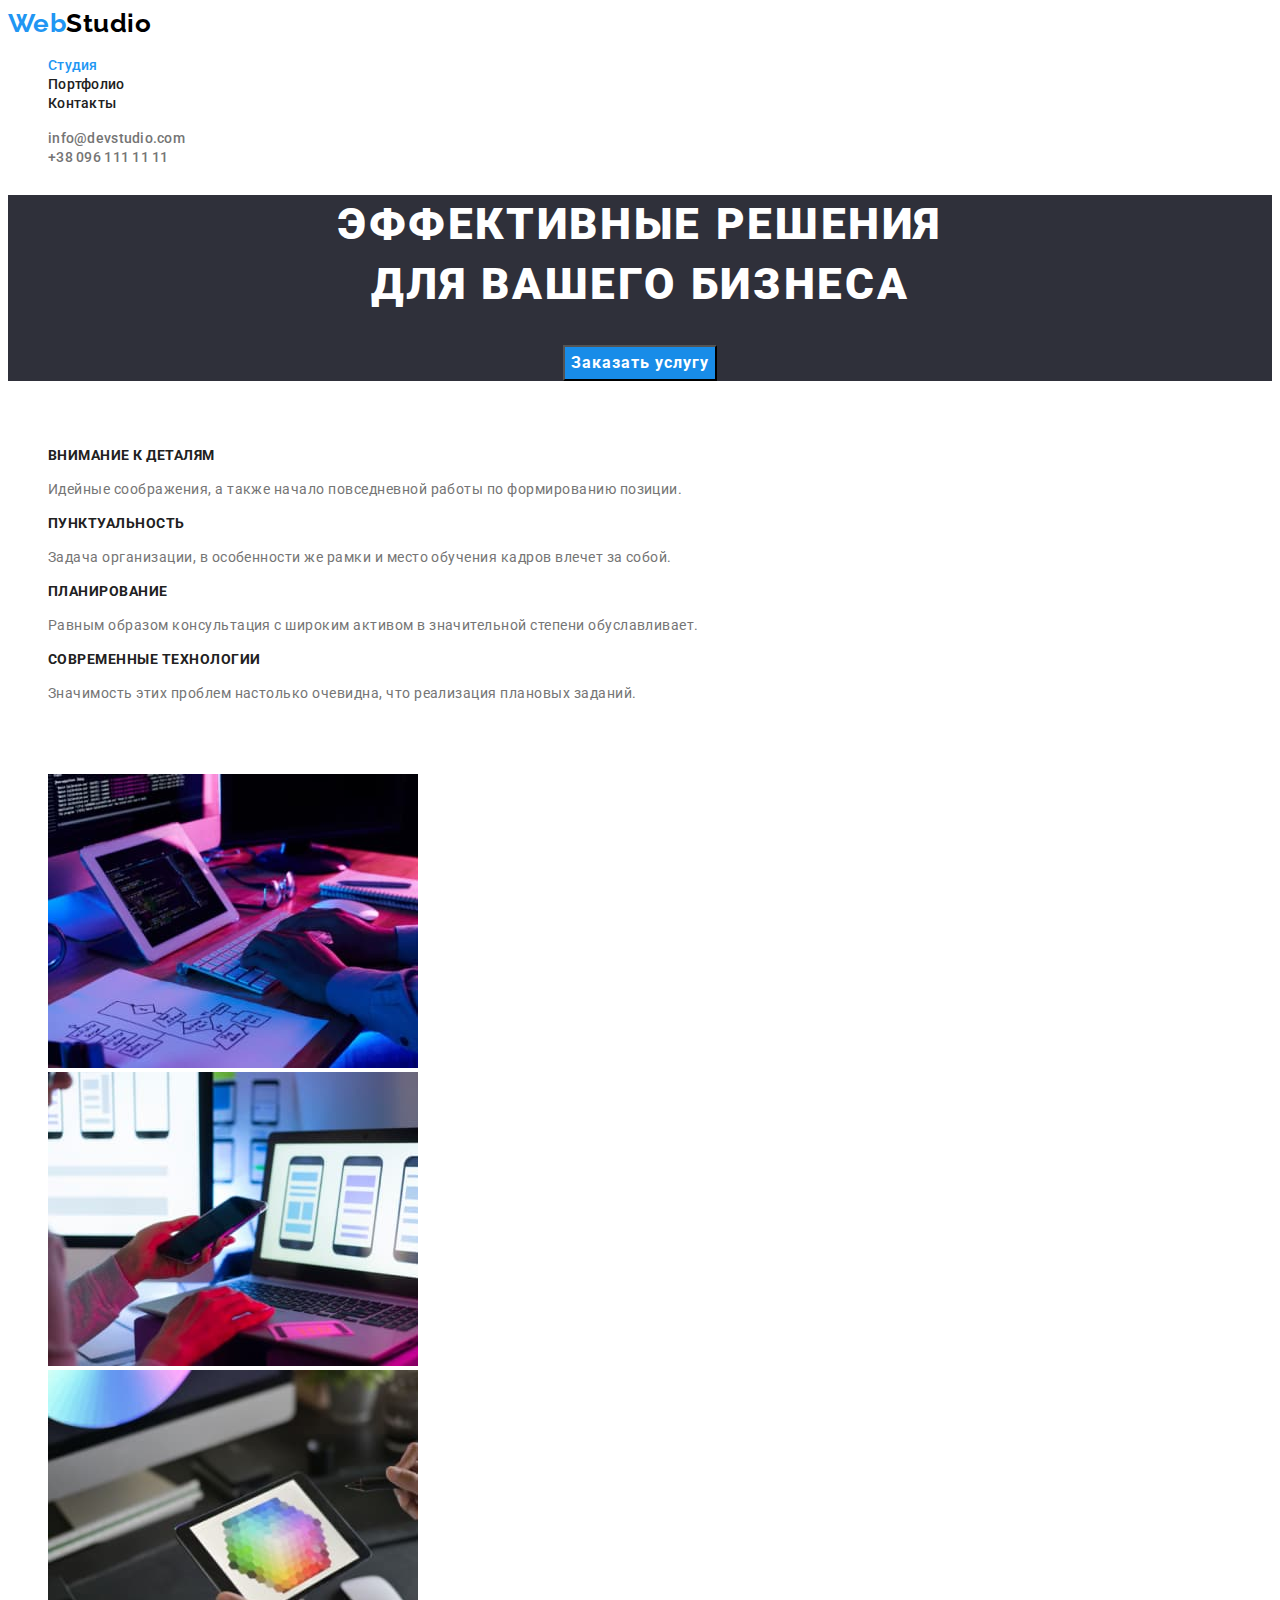
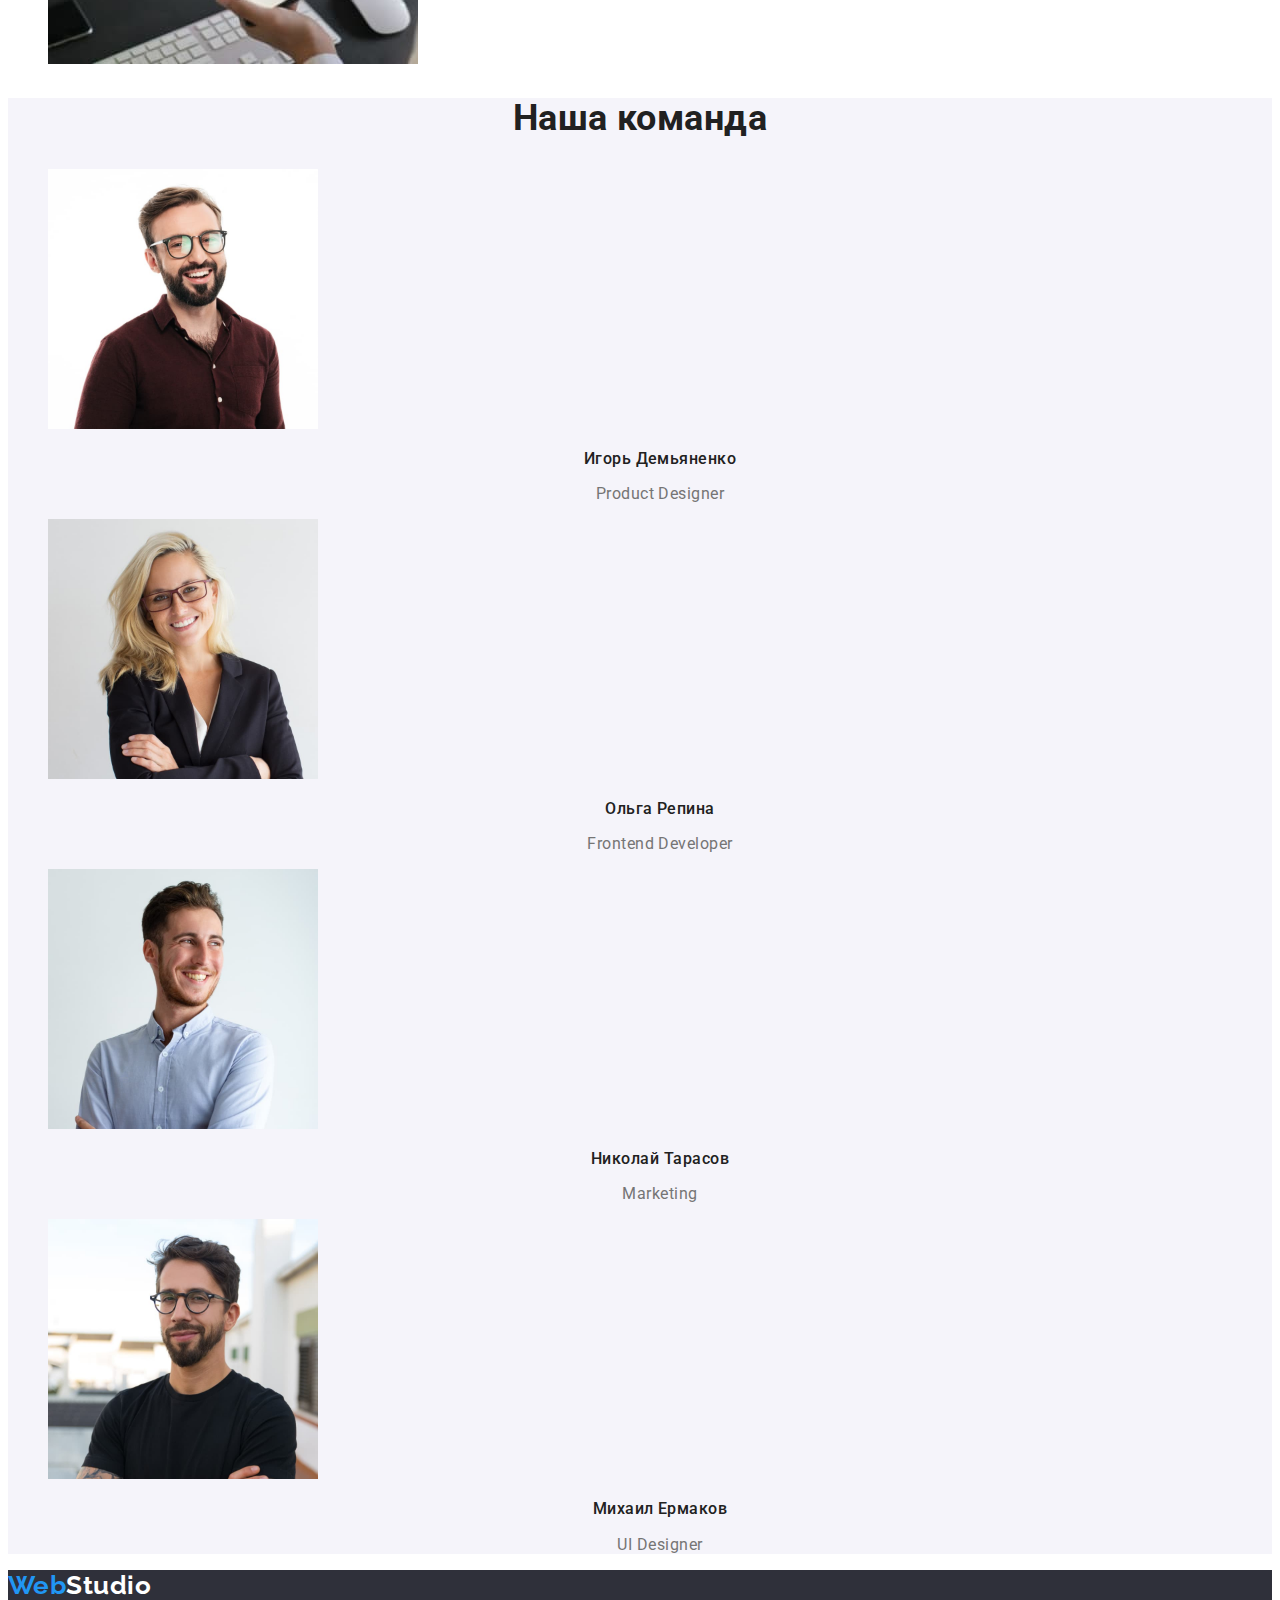
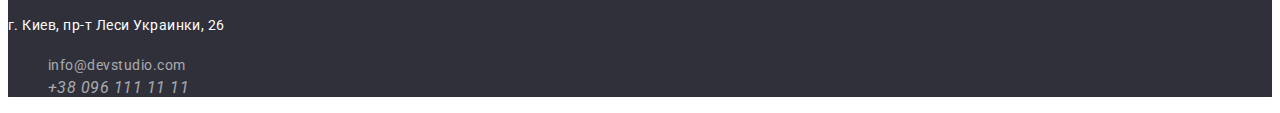
==== commit 9cae607e: "addes edites to footer styles" ====
--- a/index.html
+++ b/index.html
@@ -5,7 +5,7 @@
         <meta http-equiv="X-UA-Compatible" content="IE=edge">
         <meta name="viewport" content="width=device-width, initial-scale=1.0">
         <title>Document</title>
-        <link href="https://fonts.googleapis.com/css2?family=Raleway:wght@700&family=Roboto:wght@400;500;700;900&display=swap" rel="stylesheet"> 
+         <link rel="stylesheet" href="https://fonts.googleapis.com/css2?family=Raleway:wght@700&family=Roboto:wght@400;500;700;900&display=swap">
         <link rel="stylesheet" href="./CSS/styles.css">
     </head>
     <body>
@@ -116,10 +116,10 @@
         <footer class="bg-footer">
             <a href="./index.html" lang="en" class="logo link"><span class="logo-first-part">Web</span>Studio</a>
             <address class="address">
-                <p>г. Киев, пр-т Леси Украинки, 26</p>
+                <p class="address-text">г. Киев, пр-т Леси Украинки, 26</p>
                 <ul class="list auth-footer">
-                    <li><a href="mailto:info@devstudio.com" class="link">info@devstudio.com</a></li>
-                    <li><a href="tel:+380961111111" class="link">+38 096 111 11 11</a></li>
+                    <li><a href="mailto:info@devstudio.com" class="link address-link">info@devstudio.com</a></li>
+                    <li><a href="tel:+380961111111" class="link addres-link">+38 096 111 11 11</a></li>
                 </ul>
             </address>
         </footer>
--- a/CSS/styles.css
+++ b/CSS/styles.css
@@ -167,7 +167,8 @@
     color: var(--main-background-color);  
 }
 
-.address {
+.address .address-text,
+.address .address-link {
 font-style: normal;
 font-size: 14px;
 line-height: 1.71;
@@ -183,11 +184,6 @@
     color: var(--our-team-section-background-color);
 }
 
-.auth-footer {
-    font-size: 14px;
-    line-height: 1.71;
-}
-
 /* Portfolio content */
 
 .portfolio .button {
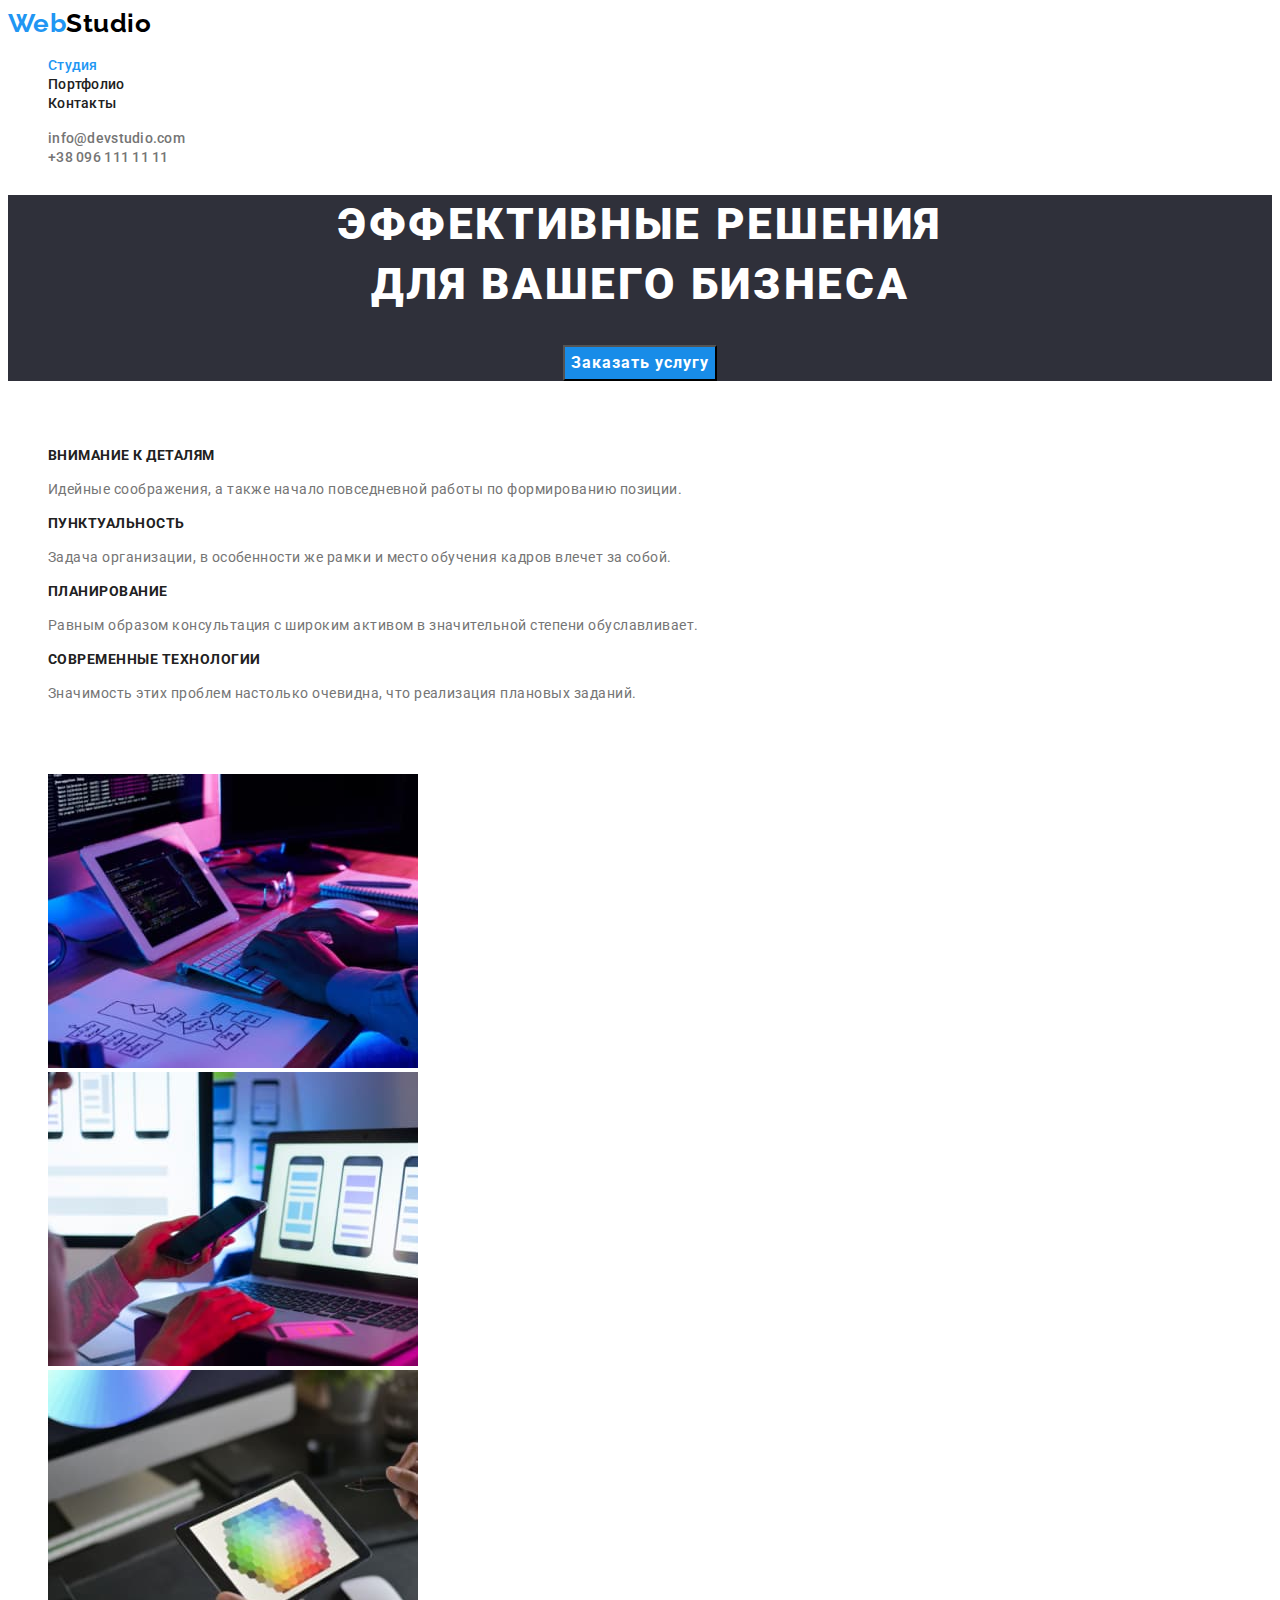
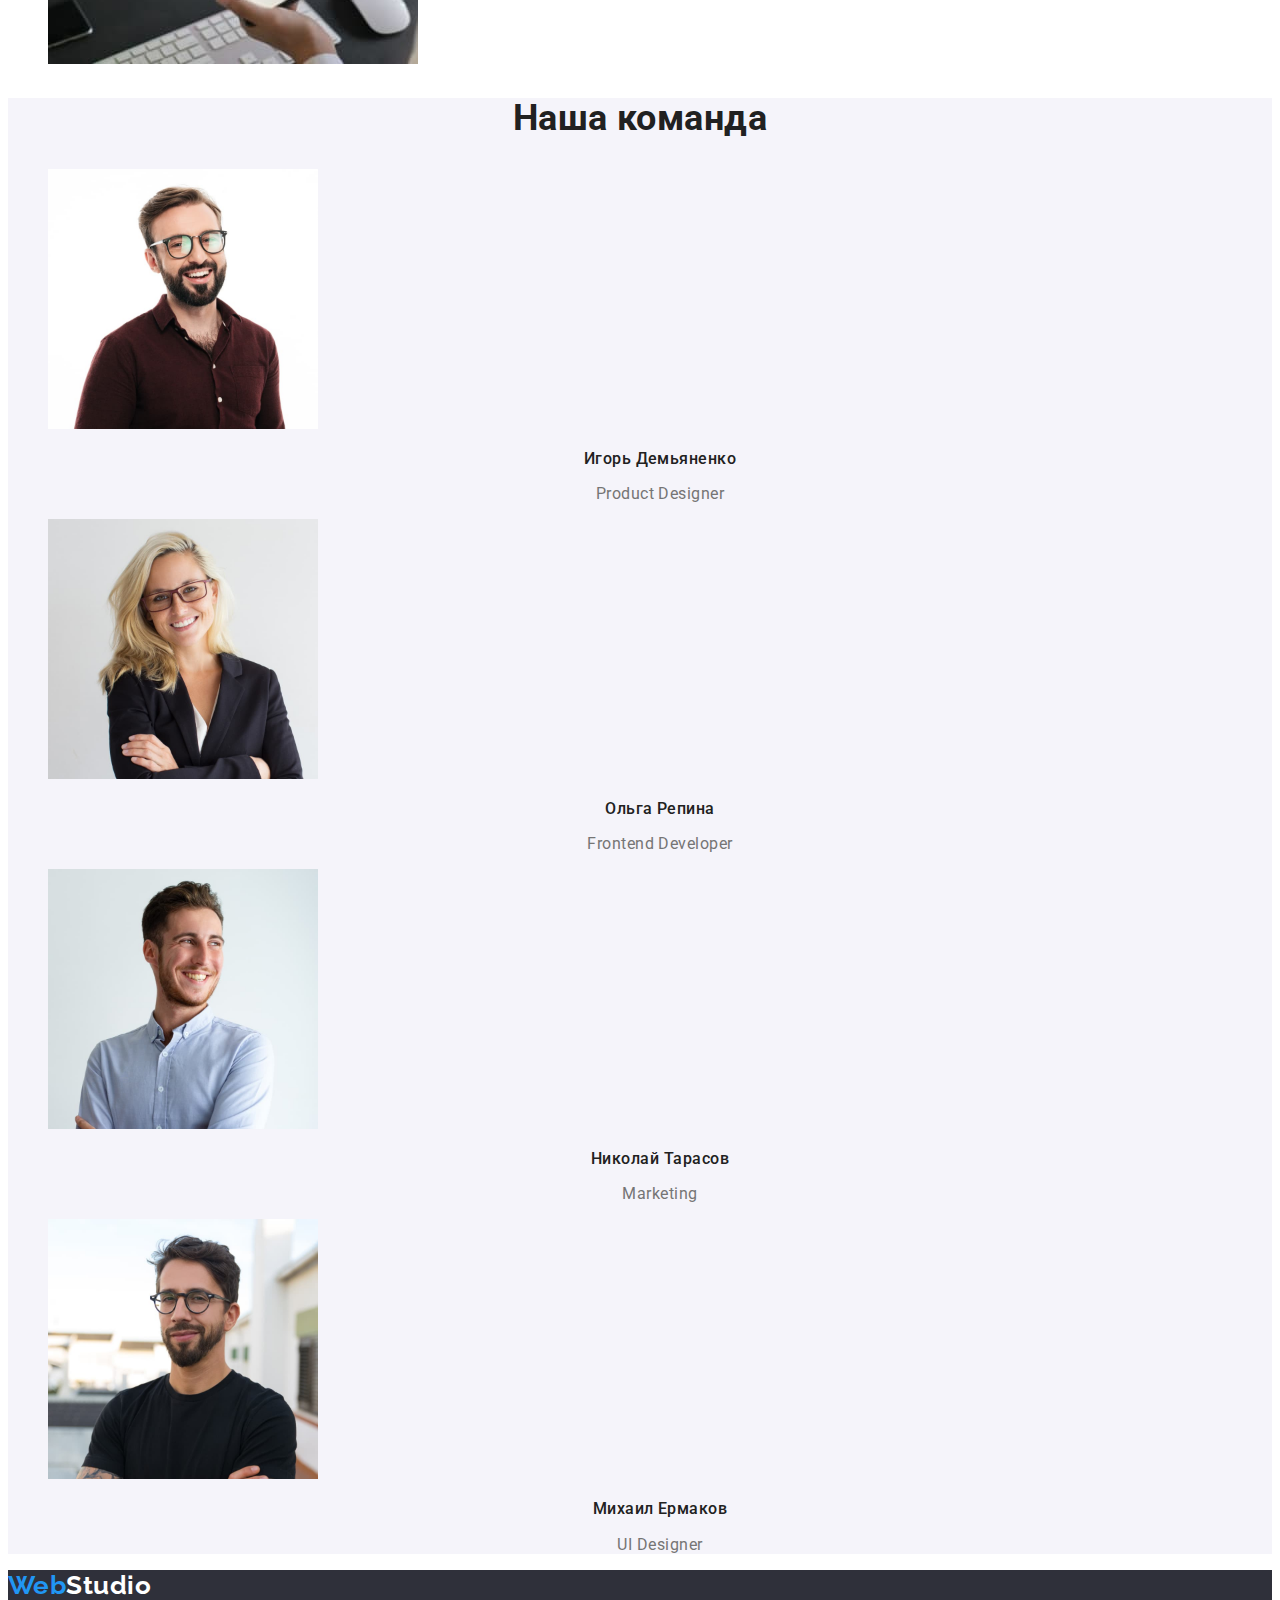
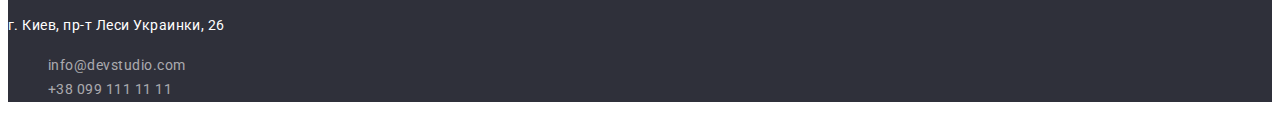
==== commit 65b9cf0d: "addes events to class address-link" ====
--- a/index.html
+++ b/index.html
@@ -119,7 +119,7 @@
                 <p class="address-text">г. Киев, пр-т Леси Украинки, 26</p>
                 <ul class="list auth-footer">
                     <li><a href="mailto:info@devstudio.com" class="link address-link">info@devstudio.com</a></li>
-                    <li><a href="tel:+380961111111" class="link addres-link">+38 096 111 11 11</a></li>
+                    <li><a href="tel:+380991111111" class="link address-link">+38 099 111 11 11</a></li>
                 </ul>
             </address>
         </footer>
--- a/CSS/styles.css
+++ b/CSS/styles.css
@@ -214,9 +214,20 @@
 }
 
 .project-list .text {
+    color: var(--primary-text-color);
     font-size: 16px;
     line-height: 1.88;
 }
+
+.project-list .text:focus,
+.project-list .text:hover,
+.project-list .title:focus,
+.project-list .title:hover,
+.project-list .img:focus,
+.project-list .img:hover {
+    background-color: var(--primary-text-color);
+    color: var(--our-team-section-background-color);
+}
     
 
 
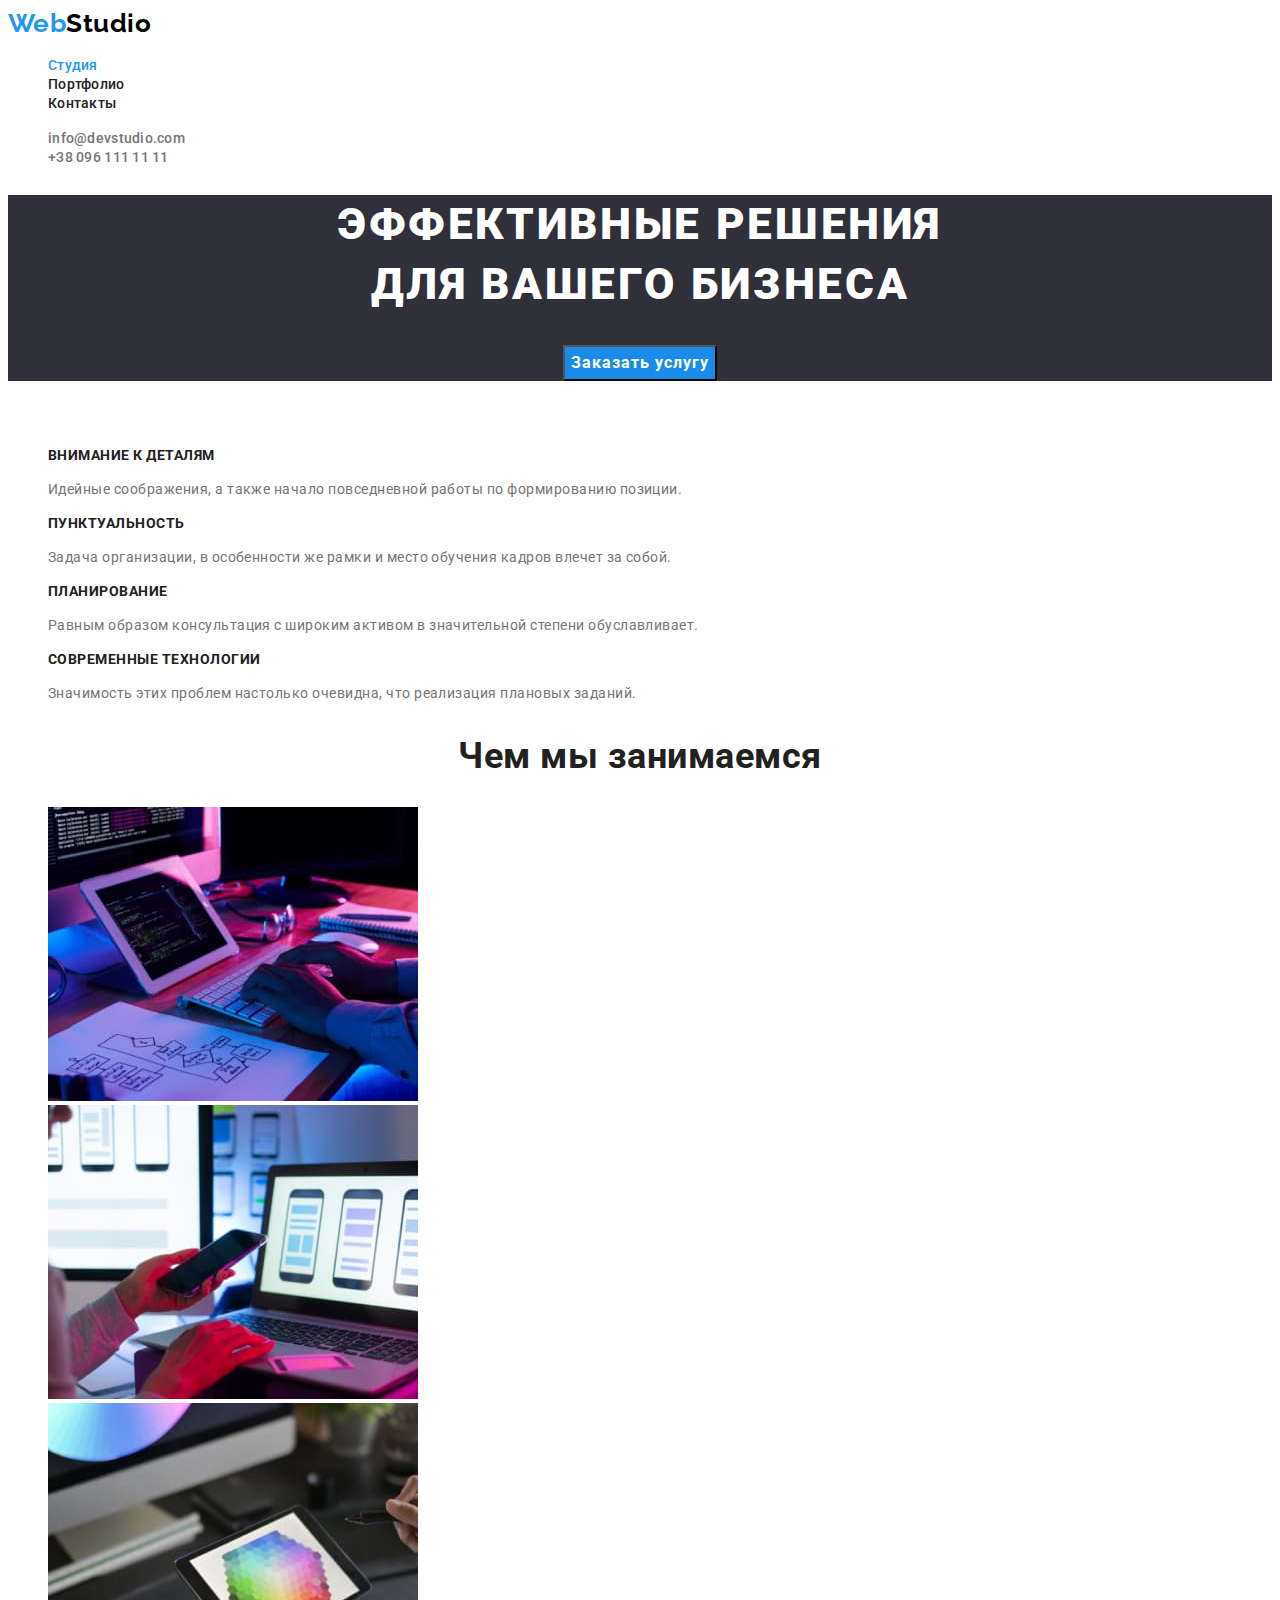
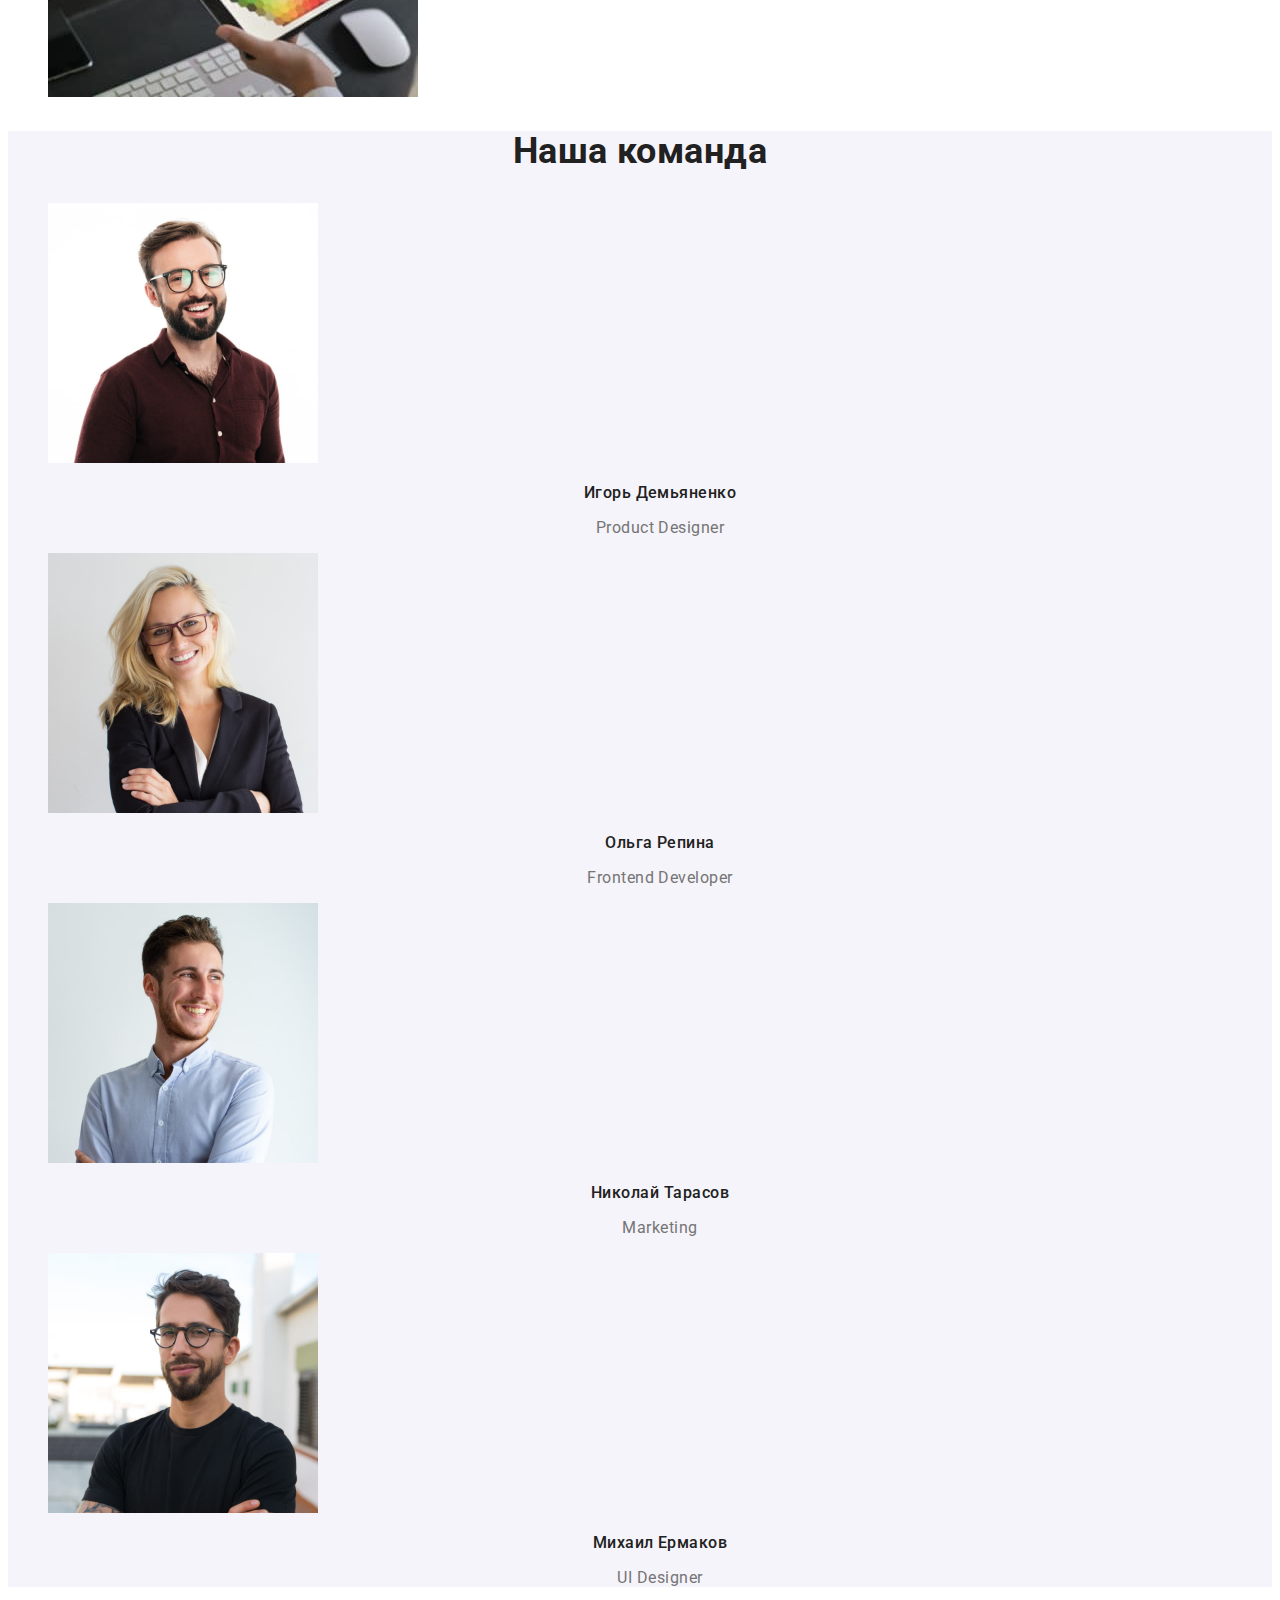
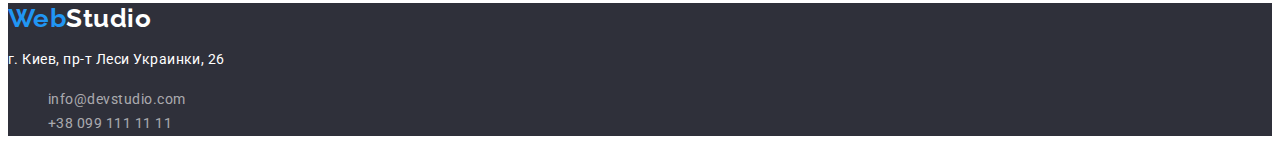
==== commit 41883a9c: "adds changes to style into wwd-title" ====
--- a/index.html
+++ b/index.html
@@ -5,7 +5,8 @@
         <meta http-equiv="X-UA-Compatible" content="IE=edge">
         <meta name="viewport" content="width=device-width, initial-scale=1.0">
         <title>Document</title>
-         <link rel="stylesheet" href="https://fonts.googleapis.com/css2?family=Raleway:wght@700&family=Roboto:wght@400;500;700;900&display=swap">
+        <link rel="stylesheet" href="">
+        <link rel="stylesheet" href="https://fonts.googleapis.com/css2?family=Raleway:wght@700&family=Roboto:wght@400;500;700;900&display=swap">
         <link rel="stylesheet" href="./CSS/styles.css">
     </head>
     <body>
@@ -67,7 +68,7 @@
             <!-- What We do -->
 
             <section class="section">
-                <h2 class="wwd-title">Чем мы занимаемся</h2>
+                <h2 class="section-title">Чем мы занимаемся</h2>
                 <ul  class="list">
                     <li>
                         <img src="./images/box1.jpg" alt="Верстка кода" width="370" height="294">
--- a/CSS/styles.css
+++ b/CSS/styles.css
@@ -110,7 +110,6 @@
 }
 
 .offer-title,
-.wwd-title,
 .title-portfolio {
     color: var(--main-background-color);
 }
